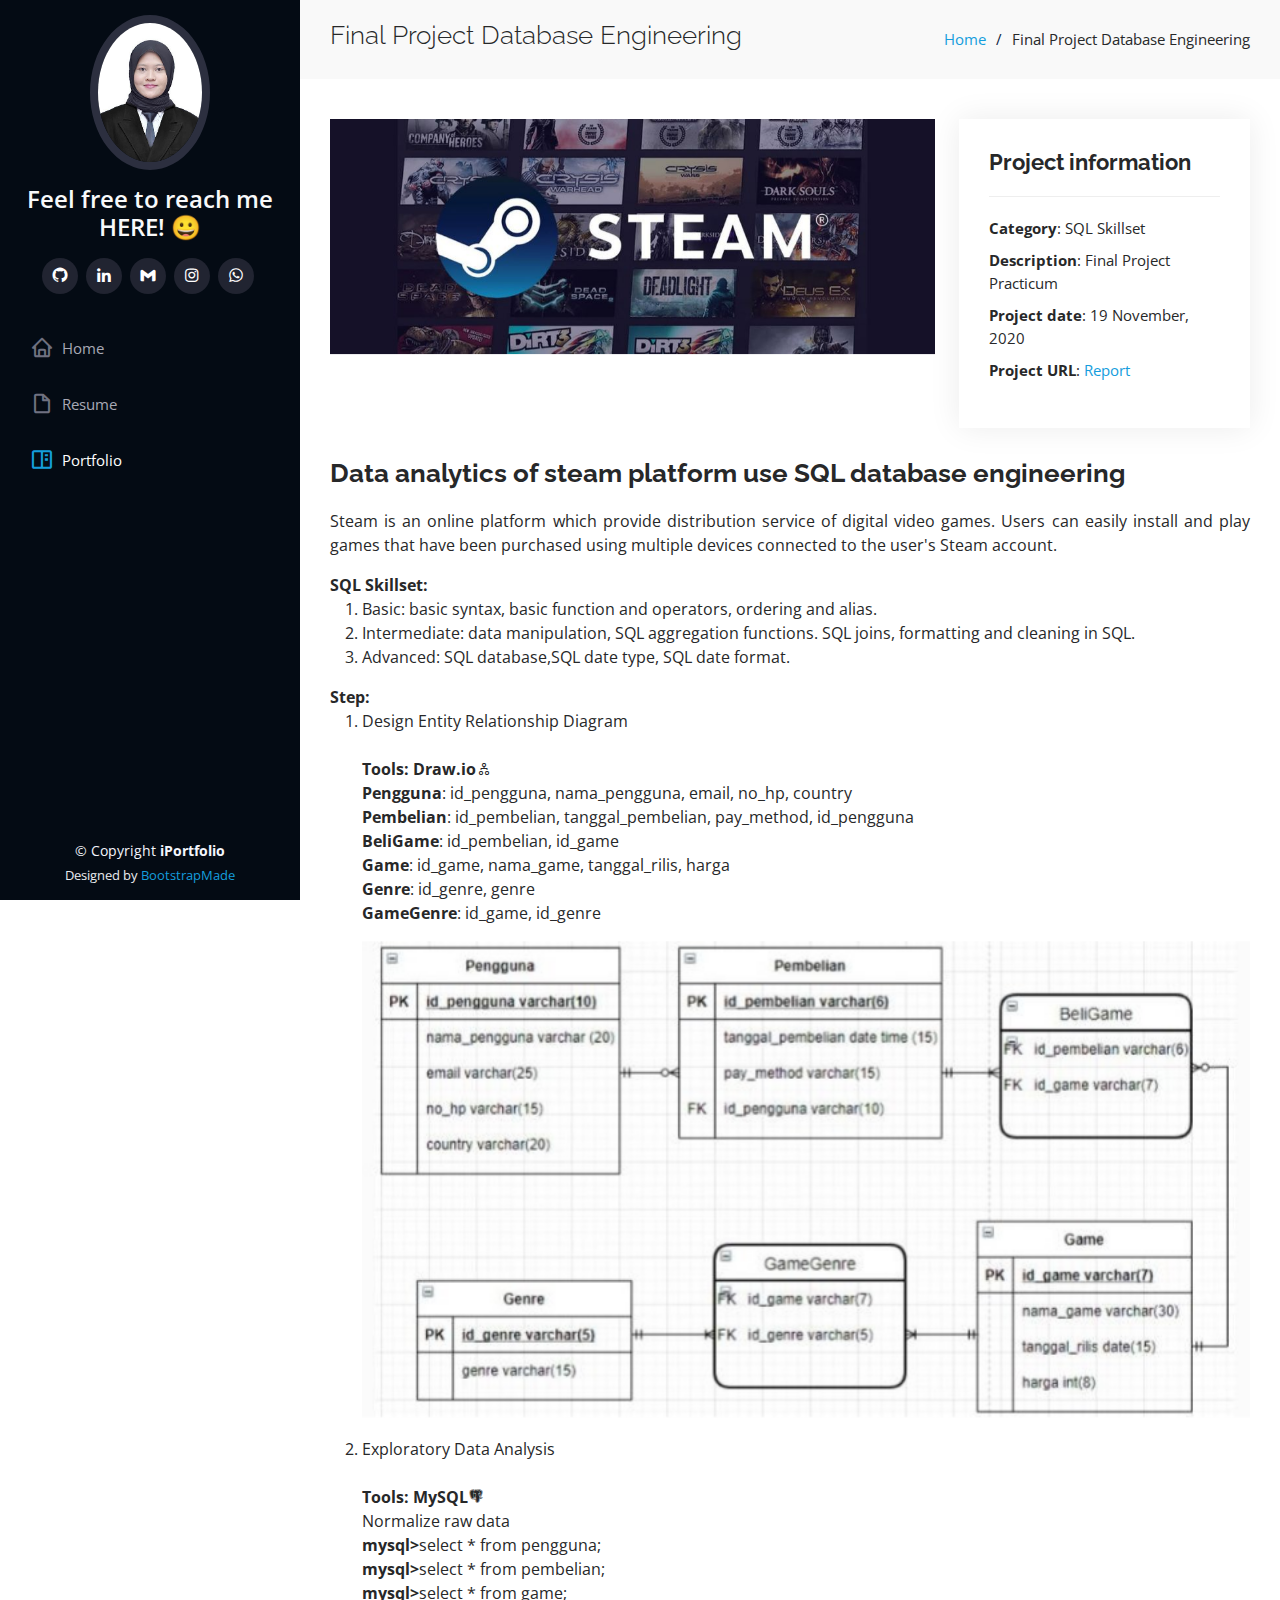
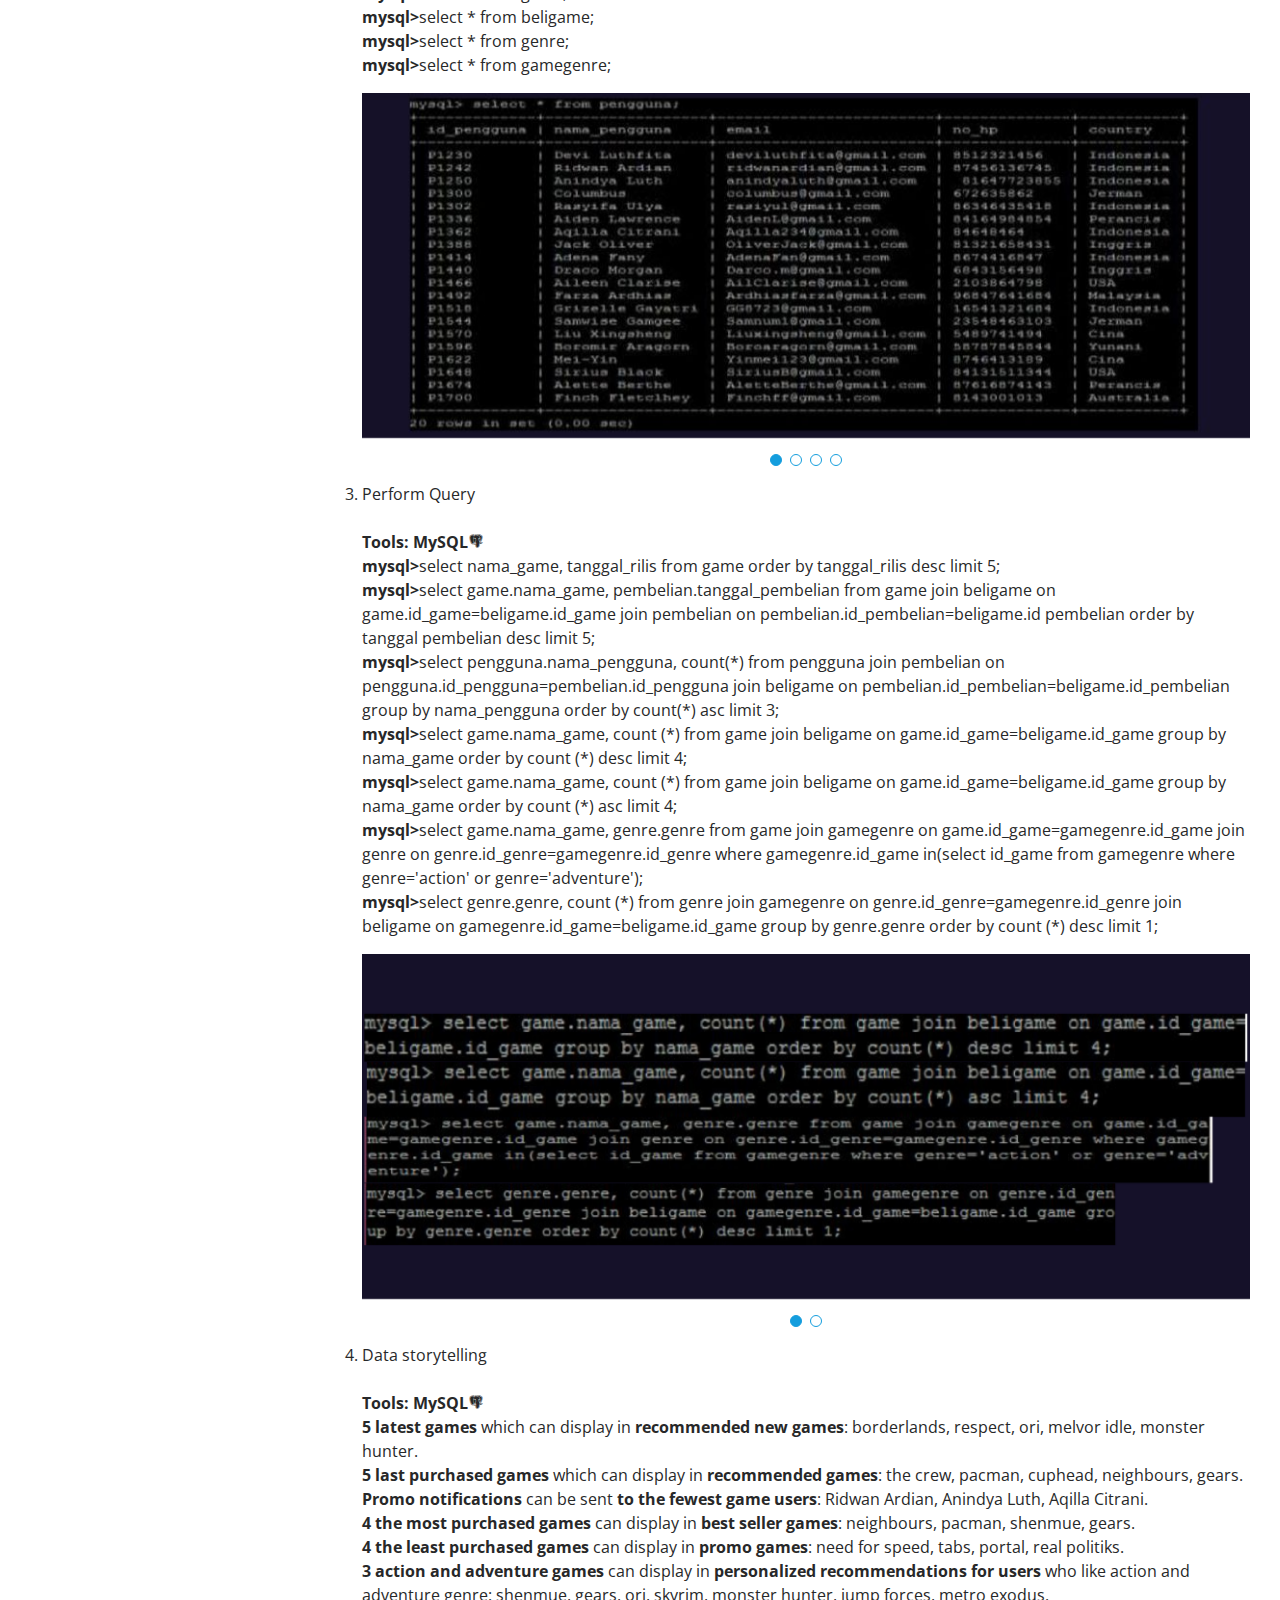
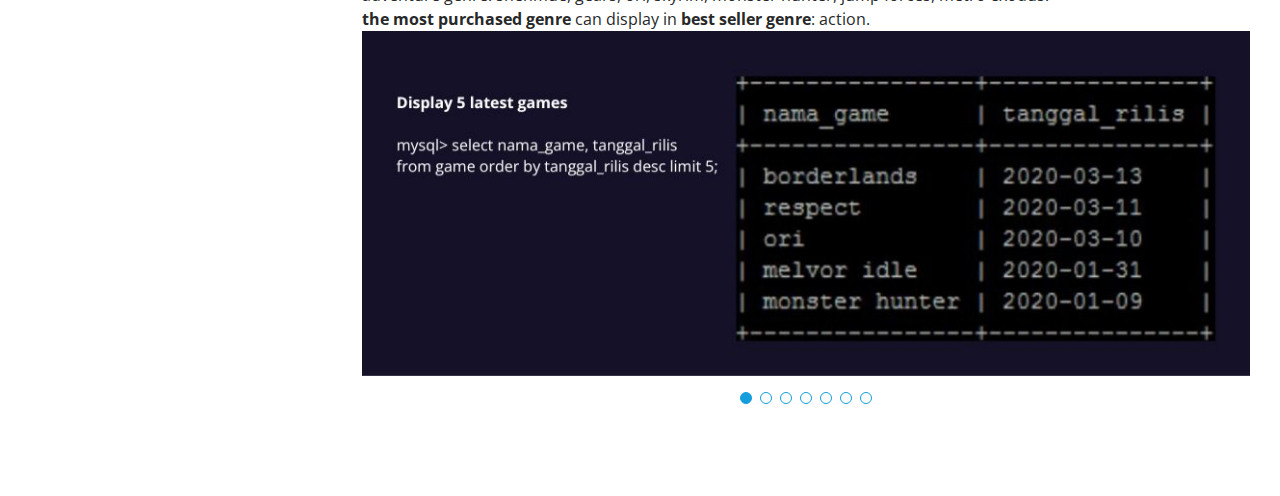
==== portfolio-details-1.html @ 78567ff4 "Update portfolio-details-1.html" ====
<!DOCTYPE html>
<html lang="en">

<head>
  <meta charset="utf-8">
  <meta content="width=device-width, initial-scale=1.0" name="viewport">

  <title>Portfolio Details - iPortfolio Bootstrap Template</title>
  <meta content="" name="description">
  <meta content="" name="keywords">

  <!-- Favicons -->
  <link href="assets/img/favicon.png" rel="icon">
  <link href="assets/img/apple-touch-icon.png" rel="apple-touch-icon">

  <!-- Google Fonts -->
  <link href="https://fonts.googleapis.com/css?family=Open+Sans:300,300i,400,400i,600,600i,700,700i|Raleway:300,300i,400,400i,500,500i,600,600i,700,700i|Poppins:300,300i,400,400i,500,500i,600,600i,700,700i" rel="stylesheet">

  <!-- Vendor CSS Files -->
  <link href="assets/vendor/aos/aos.css" rel="stylesheet">
  <link href="assets/vendor/bootstrap/css/bootstrap.min.css" rel="stylesheet">
  <link href="assets/vendor/bootstrap-icons/bootstrap-icons.css" rel="stylesheet">
  <link href="assets/vendor/boxicons/css/boxicons.min.css" rel="stylesheet">
  <link href="assets/vendor/glightbox/css/glightbox.min.css" rel="stylesheet">
  <link href="assets/vendor/swiper/swiper-bundle.min.css" rel="stylesheet">

  <!-- Template Main CSS File -->
  <link href="assets/css/style.css" rel="stylesheet">

  <!-- =======================================================
  * Template Name: iPortfolio
  * Updated: Jul 27 2023 with Bootstrap v5.3.1
  * Template URL: https://bootstrapmade.com/iportfolio-bootstrap-portfolio-websites-template/
  * Author: BootstrapMade.com
  * License: https://bootstrapmade.com/license/
  ======================================================== -->
</head>

<body>

  <!-- ======= Mobile nav toggle button ======= -->
  <i class="bi bi-list mobile-nav-toggle d-xl-none"></i>

  <!-- ======= Header ======= -->
  <header id="header">
    <div class="d-flex flex-column">

      <div class="profile">
        <img src="assets/img/foto.jpg" alt="" class="img-fluid rounded-circle">
        <h1 class="text-light text-center" style="color: #fff"><a></a>Feel free to reach me HERE! &#128512</h1>
        <div class="social-links mt-3 text-center">
          <a href="https://github.com/deviluthfitaningrum1" class="github"><i class="bx bxl-github"></i></a>
          <a href="https://www.linkedin.com/in/devi-luthfitaningrum-555338195" class="linkedin"><i class="bx bxl-linkedin"></i></a>
          <a href="mailto:luthfitaningrum@gmail.com" class="email"><i class="bx bxl-gmail"></i></a>
          <a href="https://instagram.com/devi_luthf24" class="instagram"><i class="bx bxl-instagram"></i></a>
          <a href="https://wa.me/6285602172972" class="whatsapp"><i class="bx bxl-whatsapp"></i></a>
        </div>
      </div>

      <nav id="navbar" class="nav-menu navbar">
        <ul>
          <li><a href="https://deviluthfitaningrum1.github.io" class="nav-link scrollto"><i class="bx bx-home"></i> <span>Home</span></a></li>
          <!--li><a href="#about" class="nav-link scrollto"><i class="bx bx-user"></i> <span>About</span></a></li-->
          <li><a href="https://deviluthfitaningrum1.github.io/#resume" class="nav-link scrollto"><i class="bx bx-file-blank"></i> <span>Resume</span></a></li>
          <li><a href="https://deviluthfitaningrum1.github.io/#portfolio" class="nav-link scrollto active"><i class="bx bx-book-content"></i> <span>Portfolio</span></a></li>
          <!--li><a href="https://deviluthfitaningrum1.github.io/#services" class="nav-link scrollto"><i class="bx bx-server"></i> <span>Services</span></a></li>
          <li><a href="https://deviluthfitaningrum1.github.io/#contact" class="nav-link scrollto"><i class="bx bx-envelope"></i> <span>Contact</span></a></li-->
        </ul>
      </nav><!-- .nav-menu -->
    </div>
  </header><!-- End Header -->

  <main id="main">

    <!-- ======= Breadcrumbs ======= -->
    <section id="breadcrumbs" class="breadcrumbs">
      <div class="container">

        <div class="d-flex justify-content-between align-items-center">
          <h2>Final Project Database Engineering</h2>
          <ol>
            <li><a href="https://deviluthfitaningrum1.github.io">Home</a></li>
            <li>Final Project Database Engineering</li>
          </ol>
        </div>

      </div>
    </section><!-- End Breadcrumbs -->

    <!-- ======= Portfolio Details Section ======= -->
    <section id="portfolio-details" class="portfolio-details">
      <div class="container">

        <div class="row gy-4">

          <div class="col-lg-8">
            <div class="portfolio-details-slider swiper">
              <div class="swiper-wrapper align-items-center">

                <div class="swiper-slide">
                  <img src="assets/img/portfolio/portfolio-details-1.jpg" alt="">
                </div>

              </div>
              <div class="swiper-pagination"></div>
            </div>
          </div>

          <div class="col-lg-4">
            <div class="portfolio-info">
              <h3>Project information</h3>
              <ul>
                <li><strong>Category</strong>: SQL Skillset</li>
                <li><strong>Description</strong>: Final Project Practicum</li>
                <li><strong>Project date</strong>: 19 November, 2020</li>
                <li><strong>Project URL</strong>: <a href="https://github.com/deviluthfitaningrum1/deviluthfitaningrum1/blob/f42498314c3e639d79b26f22551761f457c96453/Devi%20Luthfitaningrum_48632_Laprak%20Unit%20ke-7%20Tugas%20Akhir.pdf">Report</a></li>
              </ul>
            </div>
          </div>

        </div>
        <div class="row gy-4">
          <div class="portfolio-description">
            <h2>Data analytics of steam platform use SQL database engineering</h2>
            <p align="justify">
            Steam is an online platform which provide distribution service of digital video games. Users can easily install and play games that have been purchased using multiple devices connected to the user's Steam account.
            </p>
            <strong>SQL Skillset:</strong>
            <ol>
              <li>Basic: basic syntax, basic function and operators, ordering and alias.</li>
              <li>Intermediate: data manipulation, SQL aggregation functions. SQL joins, formatting and cleaning in SQL.</li>
              <li>Advanced: SQL database,SQL date type, SQL date format.</li>
            </ol>
            <strong>Step:</strong>
            <ol>
              <li>Design Entity Relationship Diagram</li>
              
                <br/>
                <div class="col-lg-12">
                  <p><b>Tools: Draw.io<i class="bi-diagram-2"></i></b>
                  <br/><b>Pengguna</b>: id_pengguna, nama_pengguna, email, no_hp, country
                  <br/><b>Pembelian</b>: id_pembelian, tanggal_pembelian, pay_method, id_pengguna
                  <br/><b>BeliGame</b>: id_pembelian, id_game
                  <br/><b>Game</b>: id_game, nama_game, tanggal_rilis, harga
                  <br/><b>Genre</b>: id_genre, genre
                  <br/><b>GameGenre</b>: id_game, id_genre</p>
                </div>
                <div class="col-lg-12">
                  <div class="portfolio-details-slider swiper">
                    <div class="swiper-wrapper align-items-center">
      
                      <div class="swiper-slide">
                        <img src="assets/img/portfolio/portfolio-details-2.jpg" alt="">
                      </div>
      
                    </div>
                    <div class="swiper-pagination"></div>
                  </div>
                </div>
                

              <li>Exploratory Data Analysis</li>
              <br/>
                <div class="col-lg-12">
                  <p><b>Tools: MySQL<i class="bx bxl-postgresql"></i></b>
                  <br/>Normalize raw data
                  <br/><b>mysql></b>select * from pengguna;
                  <br/><b>mysql></b>select * from pembelian;
                  <br/><b>mysql></b>select * from game;
                  <br/><b>mysql></b>select * from beligame;
                  <br/><b>mysql></b>select * from genre;
                  <br/><b>mysql></b>select * from gamegenre;
                  </p>
                </div>
                <div class="col-lg-12">
                  <div class="portfolio-details-slider swiper">
                    <div class="swiper-wrapper align-items-center">
      
                      <div class="swiper-slide">
                        <img src="assets/img/portfolio/portfolio-details-3.jpg" alt="">
                      </div>
                      <div class="swiper-slide">
                        <img src="assets/img/portfolio/portfolio-details-4.jpg" alt="">
                      </div>
                      <div class="swiper-slide">
                        <img src="assets/img/portfolio/portfolio-details-5.jpg" alt="">
                      </div>
                      <div class="swiper-slide">
                        <img src="assets/img/portfolio/portfolio-details-6.jpg" alt="">
                      </div>
      
                    </div>
                    <div class="swiper-pagination"></div>
                  </div>
                </div>
              <li>Perform Query</li>
              <br/>
                <div class="col-lg-12">
                  <p><b>Tools: MySQL<i class="bx bxl-postgresql"></i></b>
                  <br/><b>mysql></b>select nama_game, tanggal_rilis from game order by tanggal_rilis desc limit 5;
                  <br/><b>mysql></b>select game.nama_game, pembelian.tanggal_pembelian from game join beligame on game.id_game=beligame.id_game join pembelian on pembelian.id_pembelian=beligame.id pembelian order by tanggal pembelian desc limit 5;
                  <br/><b>mysql></b>select pengguna.nama_pengguna, count(*) from pengguna join pembelian on pengguna.id_pengguna=pembelian.id_pengguna join beligame on pembelian.id_pembelian=beligame.id_pembelian group by nama_pengguna order by count(*) asc limit 3;
                  <br/><b>mysql></b>select game.nama_game, count (*) from game join beligame on game.id_game=beligame.id_game group by nama_game order by count (*) desc limit 4;
                  <br/><b>mysql></b>select game.nama_game, count (*) from game join beligame on game.id_game=beligame.id_game group by nama_game order by count (*) asc limit 4;
                  <br/><b>mysql></b>select game.nama_game, genre.genre from game join gamegenre on game.id_game=gamegenre.id_game join genre on genre.id_genre=gamegenre.id_genre where gamegenre.id_game in(select id_game from gamegenre where genre='action' or genre='adventure');
                  <br/><b>mysql></b>select genre.genre, count (*) from genre join gamegenre on genre.id_genre=gamegenre.id_genre join beligame on gamegenre.id_game=beligame.id_game group by genre.genre order by count (*) desc limit 1;
                  </p>
                </div>
                <div class="col-lg-12">
                  <div class="portfolio-details-slider swiper">
                    <div class="swiper-wrapper align-items-center">
      
                      <div class="swiper-slide">
                        <img src="assets/img/portfolio/portfolio-details-7.jpg" alt="">
                      </div>
                      <div class="swiper-slide">
                        <img src="assets/img/portfolio/portfolio-details-8.jpg" alt="">
                      </div>
      
                    </div>
                    <div class="swiper-pagination"></div>
                  </div>
                </div>
              <li>Data storytelling</li>
              <br/>
                <div class="col-lg-12">
                  <b>Tools: MySQL<i class="bx bxl-postgresql"></i></b>
                  <br/><b>5 latest games</b> which can display in <b>recommended new games</b>: borderlands, respect, ori, melvor idle, monster hunter.
                  <br/><b>5 last purchased games</b> which can display in <b>recommended games</b>: the crew, pacman, cuphead, neighbours, gears.
                  <br/><b>Promo notifications</b> can be sent <b>to the fewest game users</b>: Ridwan Ardian, Anindya Luth, Aqilla Citrani.
                  <br/><b>4 the most purchased games</b> can display in <b>best seller games</b>: neighbours, pacman, shenmue, gears.
                  <br/><b>4 the least purchased games</b> can display in <b>promo games</b>: need for speed, tabs, portal, real politiks.
                  <br/><b>3 action and adventure games</b> can display in <b>personalized recommendations for users</b> who like action and adventure genre: shenmue, gears, ori, skyrim, monster hunter, jump forces, metro exodus.
                  <br/><b>the most purchased genre</b> can display in <b>best seller genre</b>: action.
                </div>
                <div class="col-lg-12">
                  <div class="portfolio-details-slider swiper">
                    <div class="swiper-wrapper align-items-center">
        
                      <div class="swiper-slide">
                        <img src="assets/img/portfolio/portfolio-details-9.jpg" alt="">
                      </div>
                      <div class="swiper-slide">
                        <img src="assets/img/portfolio/portfolio-details-10.jpg" alt="">
                      </div>
                      <div class="swiper-slide">
                        <img src="assets/img/portfolio/portfolio-details-11.jpg" alt="">
                      </div>
                      <div class="swiper-slide">
                        <img src="assets/img/portfolio/portfolio-details-12.jpg" alt="">
                      </div>
                      <div class="swiper-slide">
                       <img src="assets/img/portfolio/portfolio-details-13.jpg" alt="">
                      </div>
                      <div class="swiper-slide">
                        <img src="assets/img/portfolio/portfolio-details-14.jpg" alt="">
                      </div>
                      <div class="swiper-slide">
                        <img src="assets/img/portfolio/portfolio-details-15.jpg" alt="">
                      </div>
                      </div>
                     <div class="swiper-pagination"></div>
                    </div>
                  </div>
                  
                </div>
                
            </ol>
          </div>
        </div>

      </div>
    </section><!-- End Portfolio Details Section -->

  </main><!-- End #main -->

  <!-- ======= Footer ======= -->
  <footer id="footer">
    <div class="container">
      <div class="copyright">
        &copy; Copyright <strong><span>iPortfolio</span></strong>
      </div>
      <div class="credits">
        <!-- All the links in the footer should remain intact. -->
        <!-- You can delete the links only if you purchased the pro version. -->
        <!-- Licensing information: https://bootstrapmade.com/license/ -->
        <!-- Purchase the pro version with working PHP/AJAX contact form: https://bootstrapmade.com/iportfolio-bootstrap-portfolio-websites-template/ -->
        Designed by <a href="https://bootstrapmade.com/">BootstrapMade</a>
      </div>
    </div>
  </footer><!-- End  Footer -->

  <a href="#" class="back-to-top d-flex align-items-center justify-content-center"><i class="bi bi-arrow-up-short"></i></a>

  <!-- Vendor JS Files -->
  <script src="assets/vendor/purecounter/purecounter_vanilla.js"></script>
  <script src="assets/vendor/aos/aos.js"></script>
  <script src="assets/vendor/bootstrap/js/bootstrap.bundle.min.js"></script>
  <script src="assets/vendor/glightbox/js/glightbox.min.js"></script>
  <script src="assets/vendor/isotope-layout/isotope.pkgd.min.js"></script>
  <script src="assets/vendor/swiper/swiper-bundle.min.js"></script>
  <script src="assets/vendor/typed.js/typed.umd.js"></script>
  <script src="assets/vendor/waypoints/noframework.waypoints.js"></script>
  <script src="assets/vendor/php-email-form/validate.js"></script>

  <!-- Template Main JS File -->
  <script src="assets/js/main.js"></script>

</body>

</html>
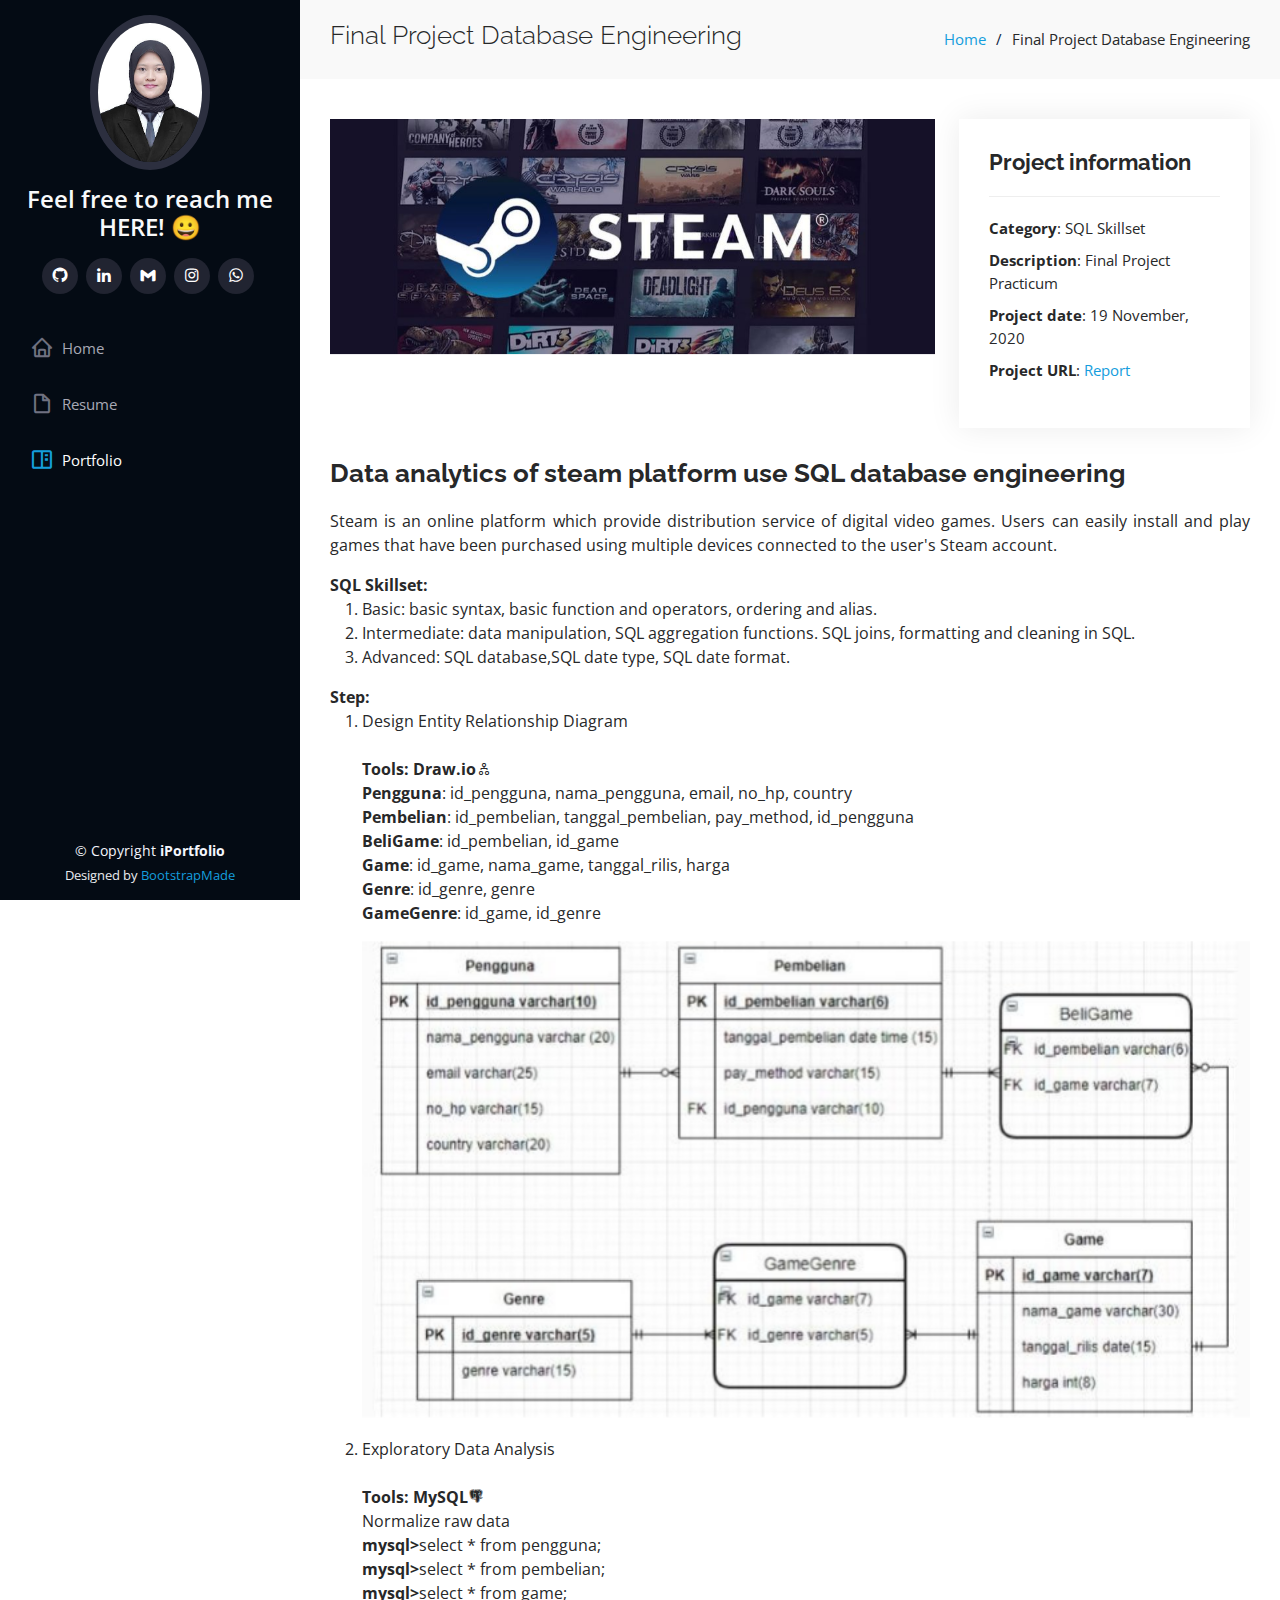
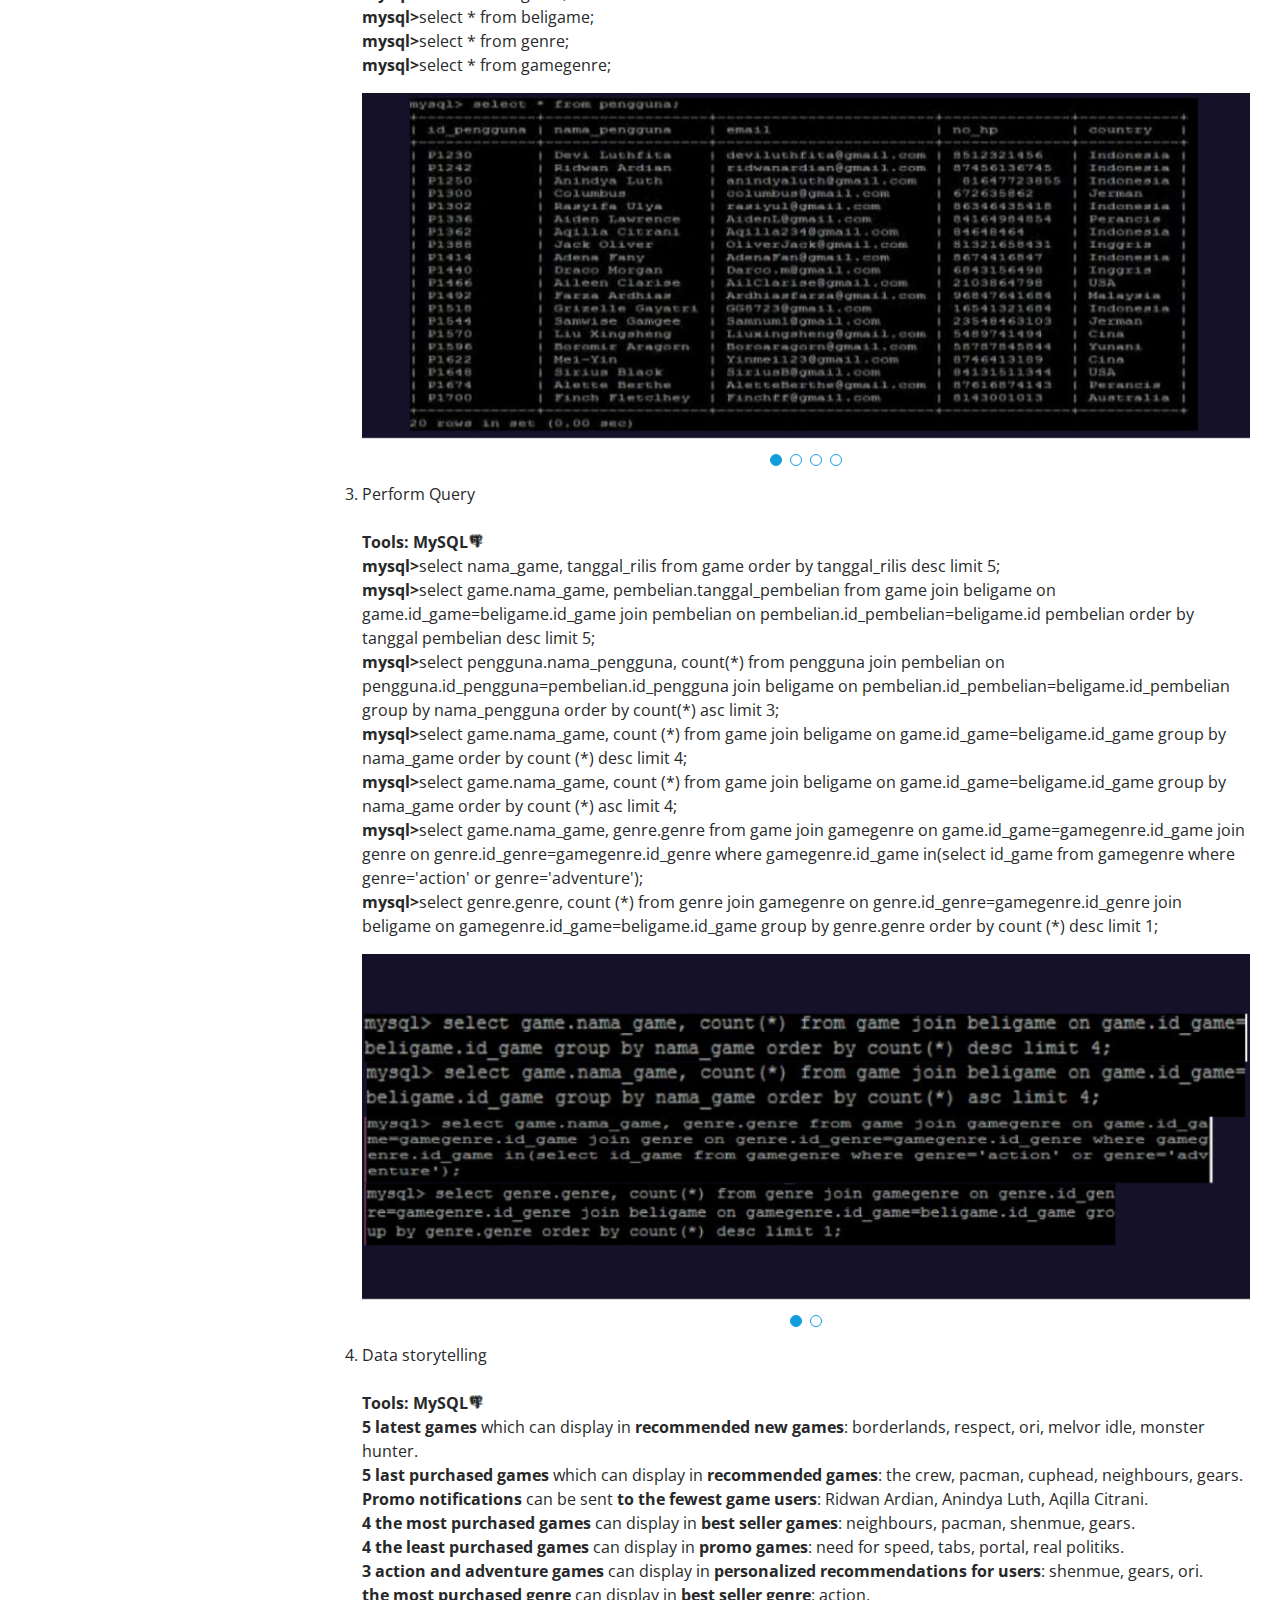
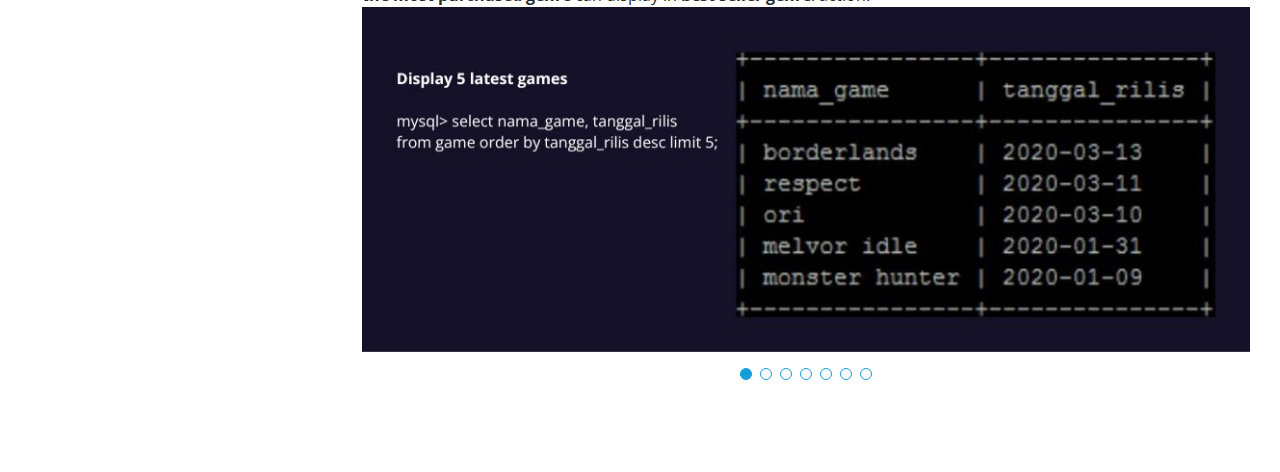
==== commit 44c069eb: "Update portfolio-details-1.html" ====
--- a/portfolio-details-1.html
+++ b/portfolio-details-1.html
@@ -230,7 +230,7 @@
                   <br/><b>Promo notifications</b> can be sent <b>to the fewest game users</b>: Ridwan Ardian, Anindya Luth, Aqilla Citrani.
                   <br/><b>4 the most purchased games</b> can display in <b>best seller games</b>: neighbours, pacman, shenmue, gears.
                   <br/><b>4 the least purchased games</b> can display in <b>promo games</b>: need for speed, tabs, portal, real politiks.
-                  <br/><b>3 action and adventure games</b> can display in <b>personalized recommendations for users</b> who like action and adventure genre: shenmue, gears, ori, skyrim, monster hunter, jump forces, metro exodus.
+                  <br/><b>3 action and adventure games</b> can display in <b>personalized recommendations for users</b>: shenmue, gears, ori.
                   <br/><b>the most purchased genre</b> can display in <b>best seller genre</b>: action.
                 </div>
                 <div class="col-lg-12">
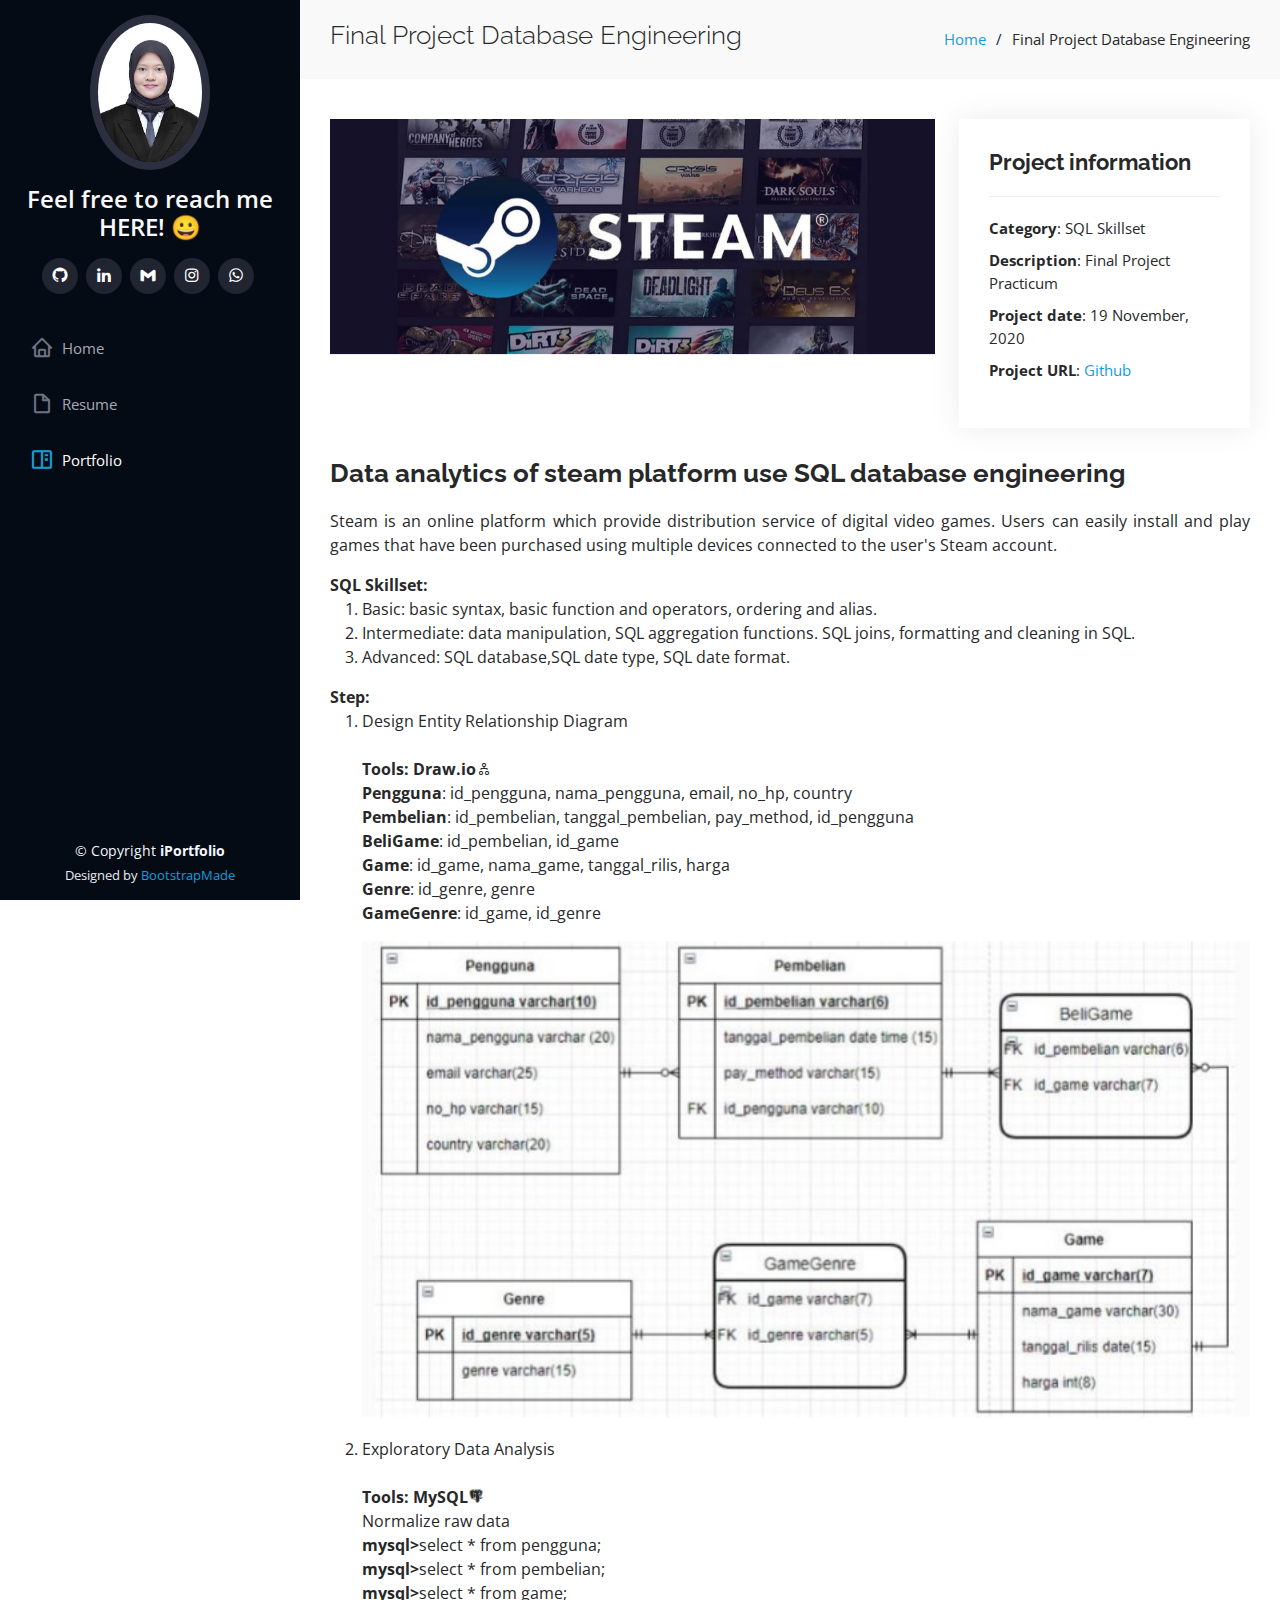
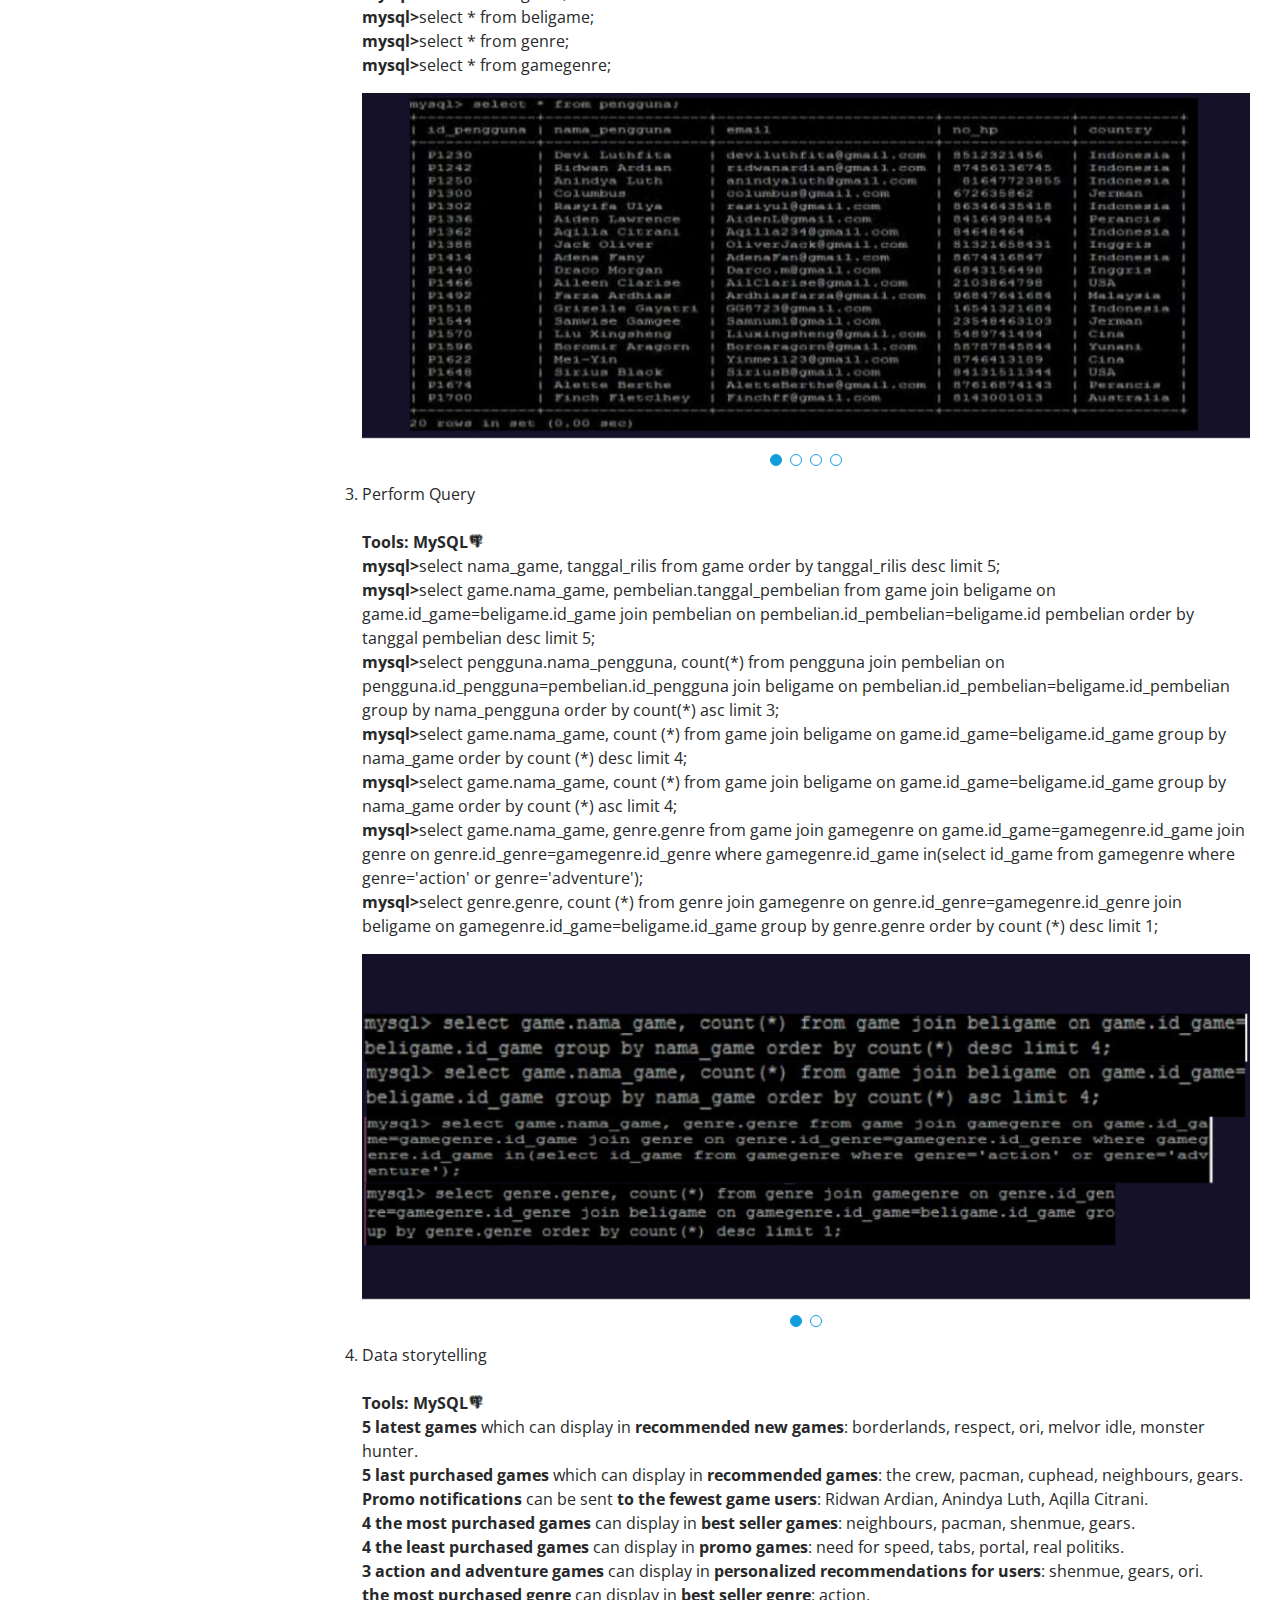
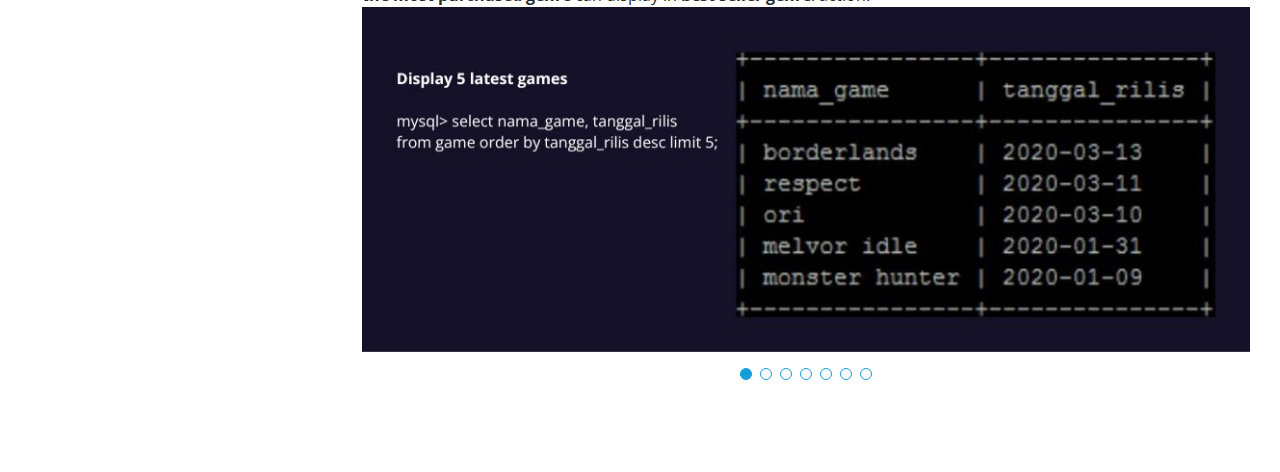
==== commit a4b6c034: "Update portfolio-details-1.html" ====
--- a/portfolio-details-1.html
+++ b/portfolio-details-1.html
@@ -113,7 +113,7 @@
                 <li><strong>Category</strong>: SQL Skillset</li>
                 <li><strong>Description</strong>: Final Project Practicum</li>
                 <li><strong>Project date</strong>: 19 November, 2020</li>
-                <li><strong>Project URL</strong>: <a href="https://github.com/deviluthfitaningrum1/deviluthfitaningrum1/blob/f42498314c3e639d79b26f22551761f457c96453/Devi%20Luthfitaningrum_48632_Laprak%20Unit%20ke-7%20Tugas%20Akhir.pdf">Report</a></li>
+                <li><strong>Project URL</strong>: <a href="https://github.com/deviluthfitaningrum1/steam-sql-tbd">Github</a></li>
               </ul>
             </div>
           </div>
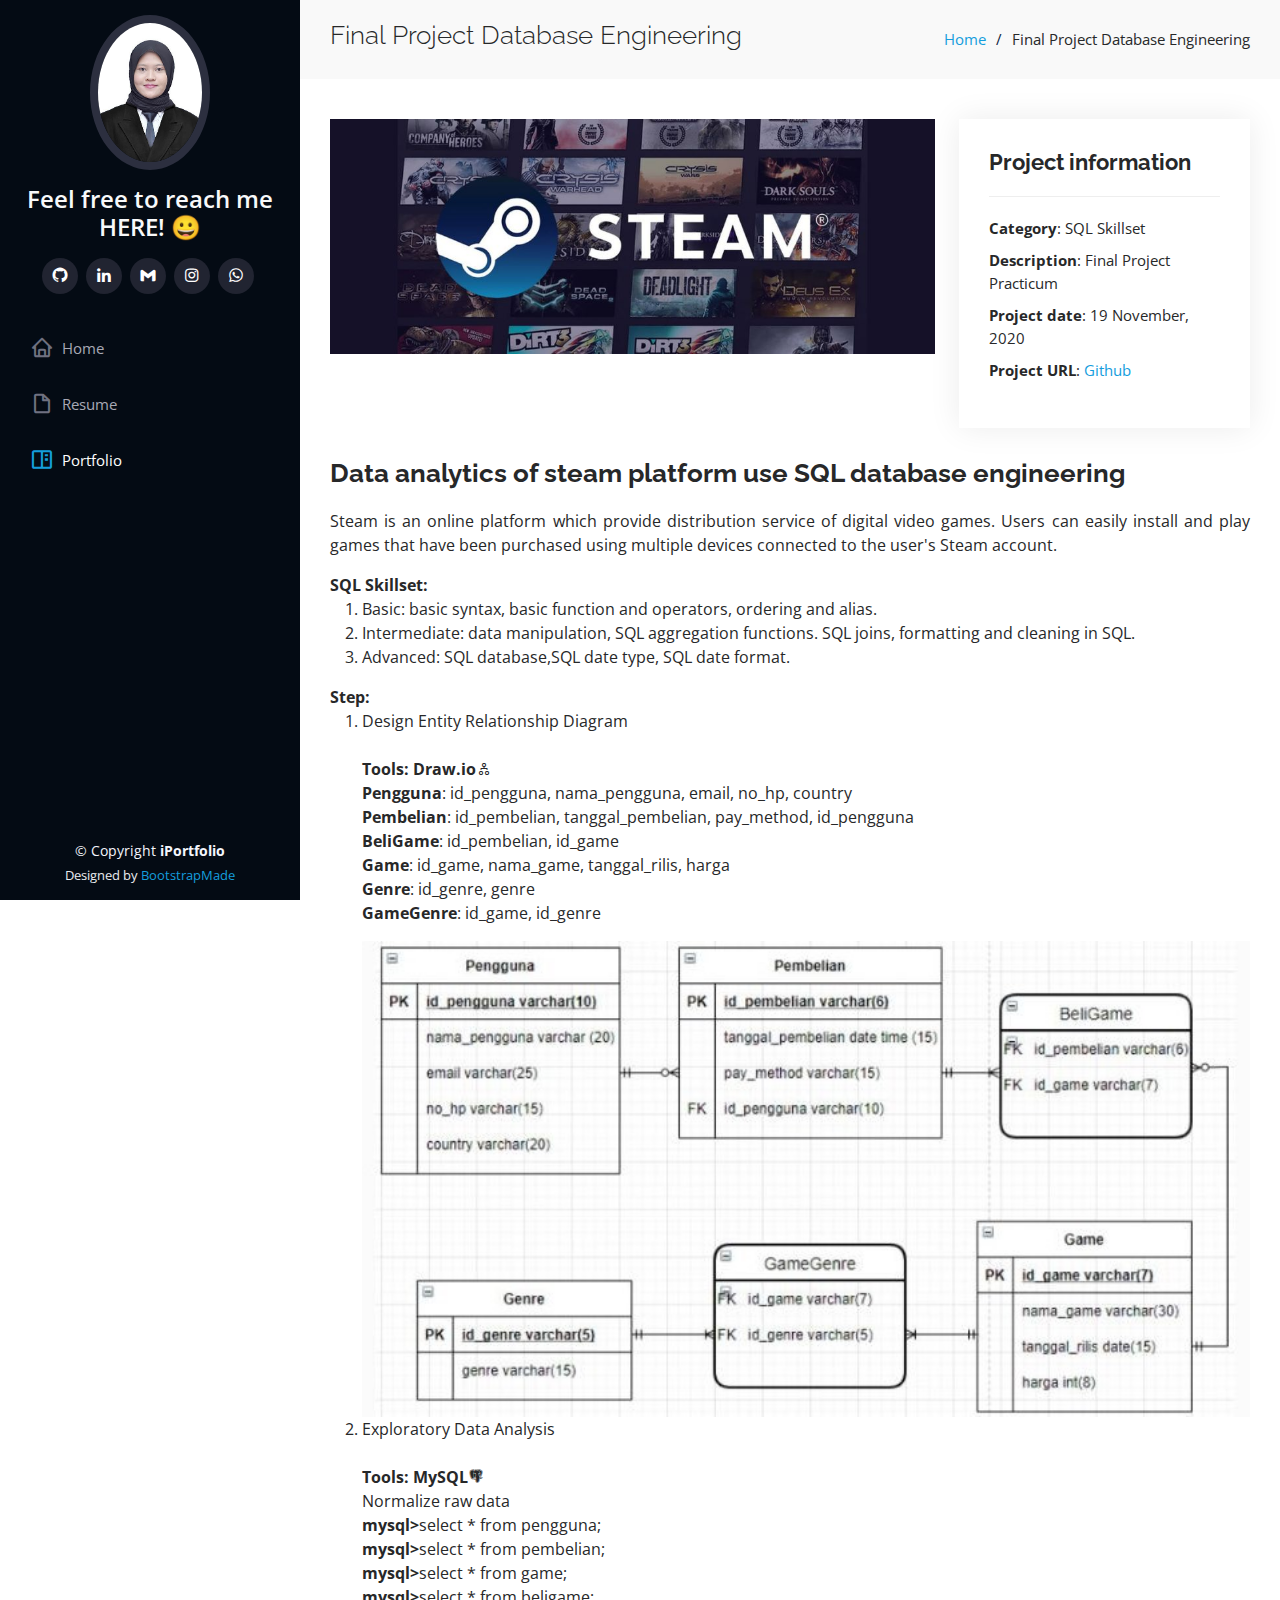
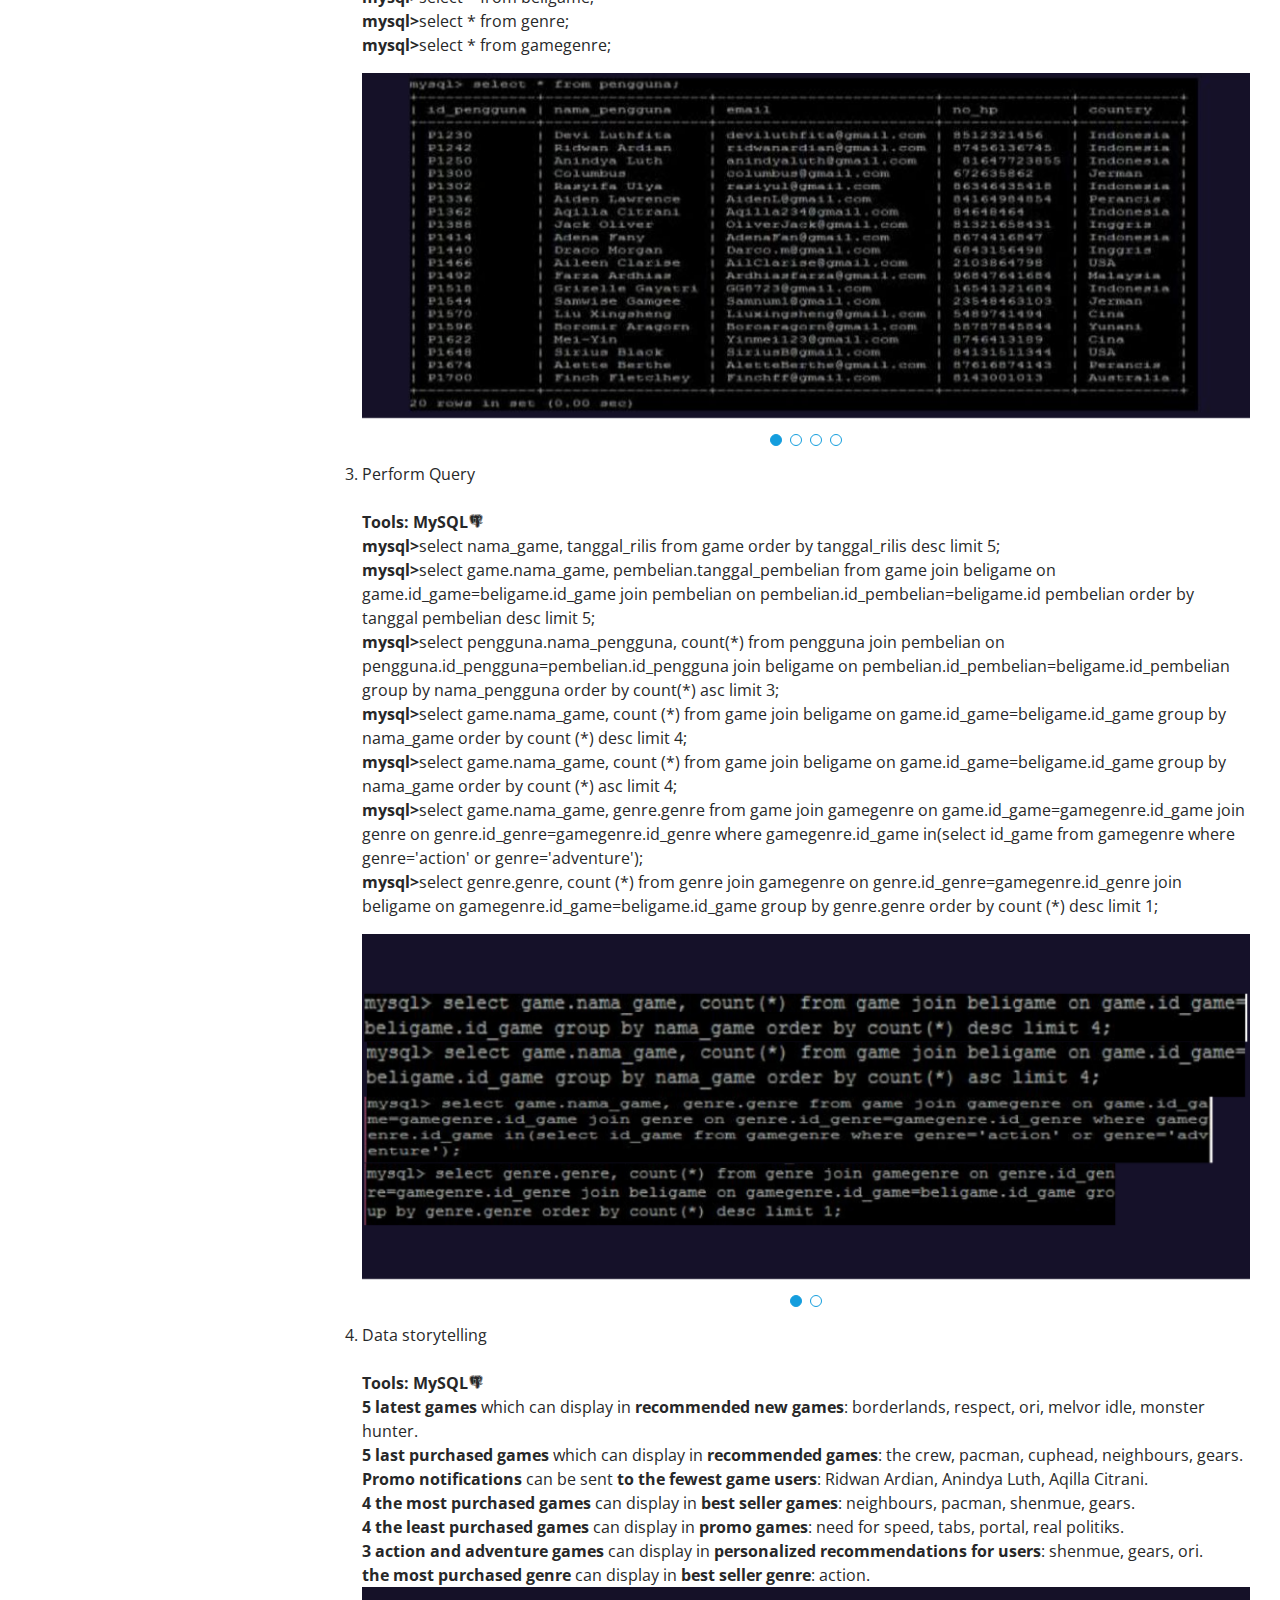
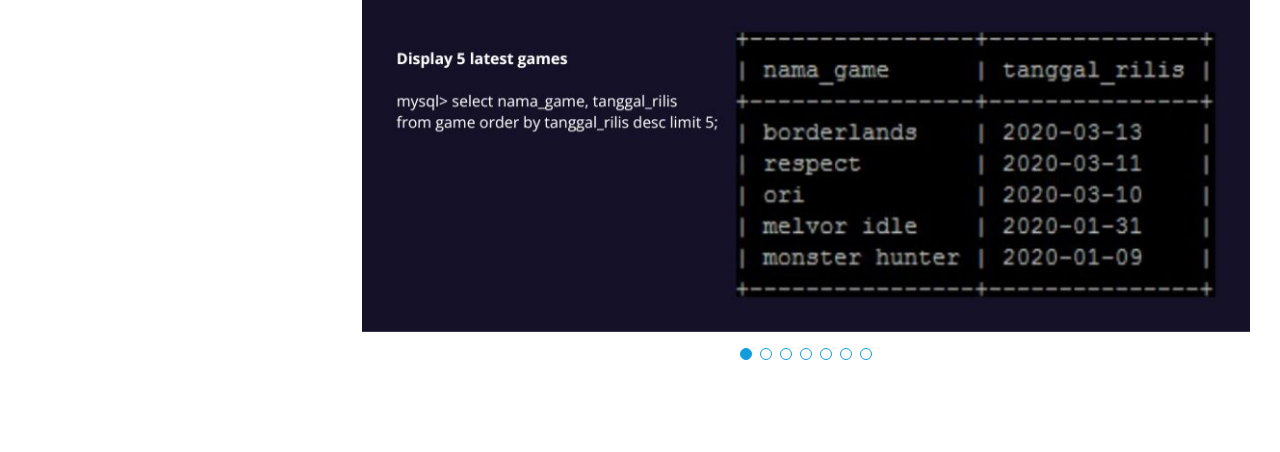
==== commit f06a7a3e: "Update portfolio-details-1.html" ====
--- a/portfolio-details-1.html
+++ b/portfolio-details-1.html
@@ -95,15 +95,13 @@
 
           <div class="col-lg-8">
             <div class="portfolio-details-slider swiper">
-              <div class="swiper-wrapper align-items-center">
-
-                <div class="swiper-slide">
+              <div>
                   <img src="assets/img/portfolio/portfolio-details-1.jpg" alt="">
-                </div>
-
               </div>
+              
               <div class="swiper-pagination"></div>
             </div>
+            
           </div>
 
           <div class="col-lg-4">
@@ -147,13 +145,10 @@
                 </div>
                 <div class="col-lg-12">
                   <div class="portfolio-details-slider swiper">
-                    <div class="swiper-wrapper align-items-center">
-      
-                      <div class="swiper-slide">
+                    <div>
                         <img src="assets/img/portfolio/portfolio-details-2.jpg" alt="">
-                      </div>
-      
                     </div>
+                    
                     <div class="swiper-pagination"></div>
                   </div>
                 </div>
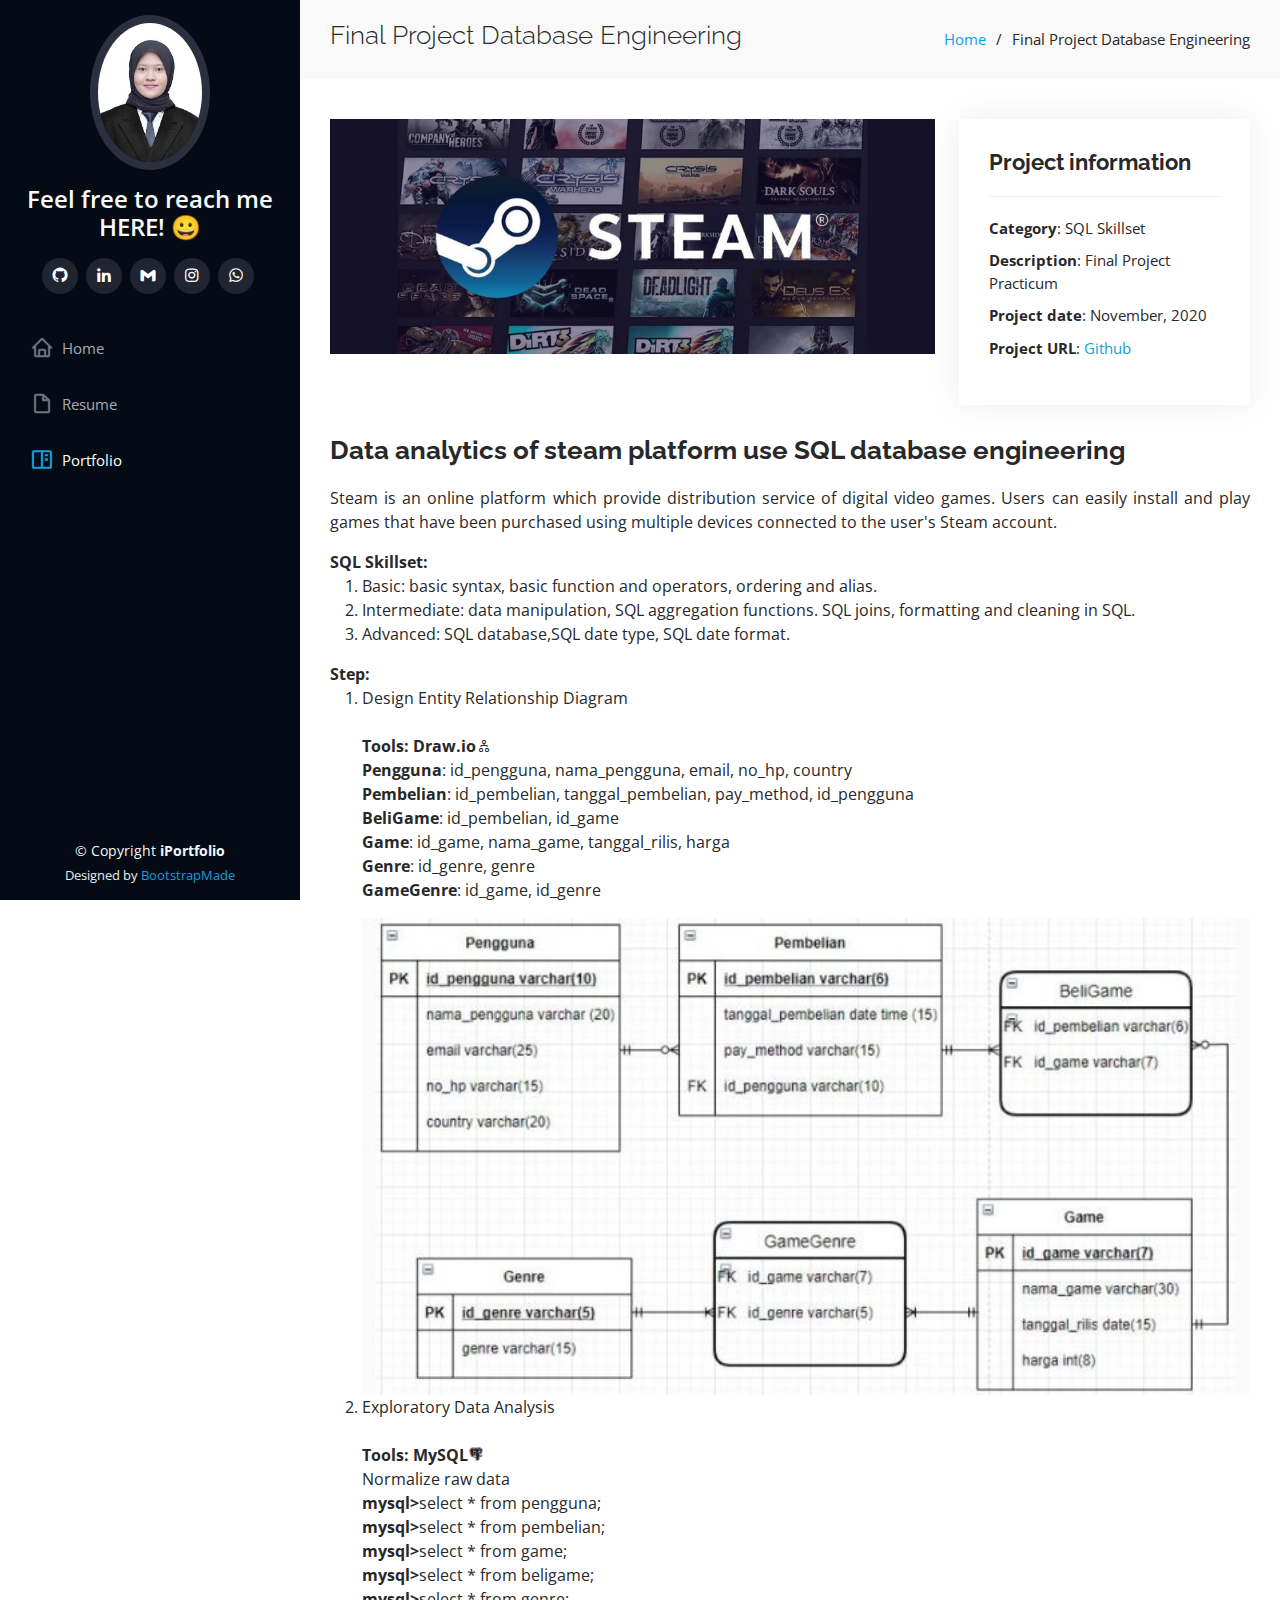
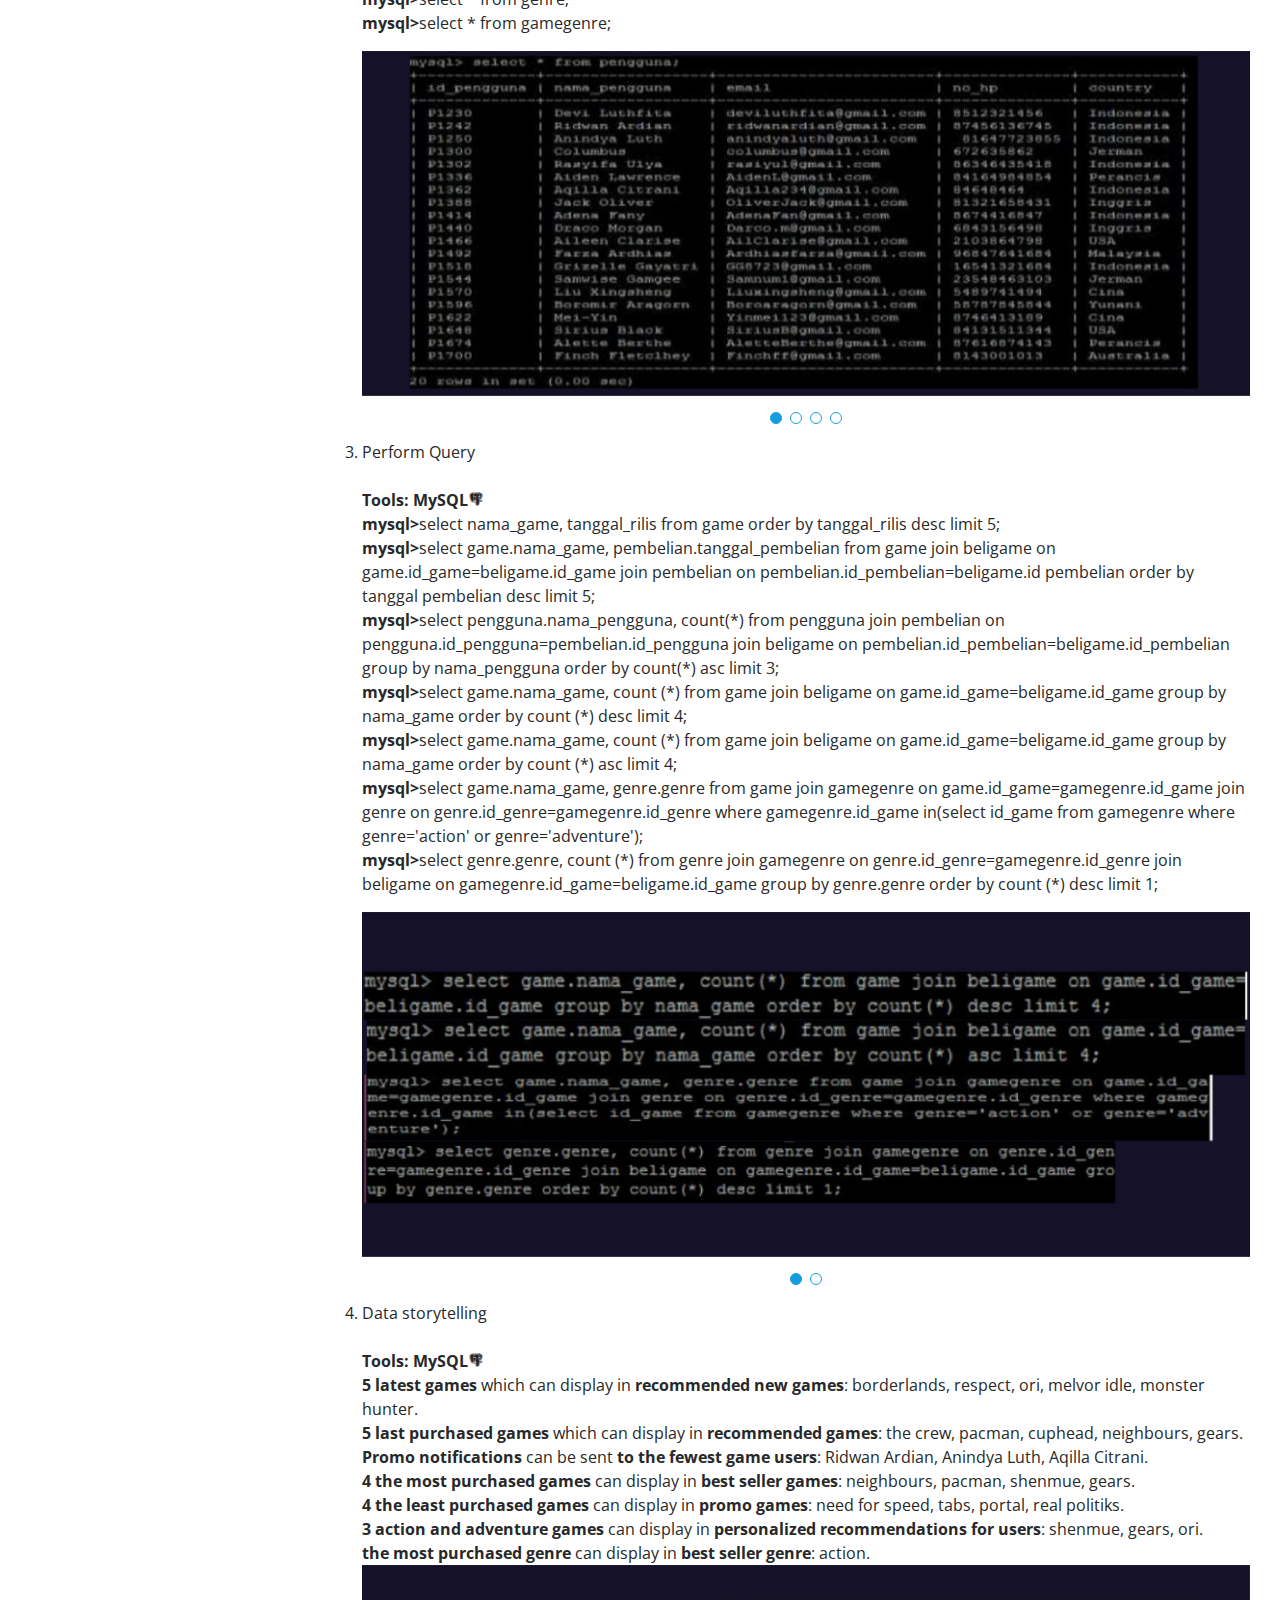
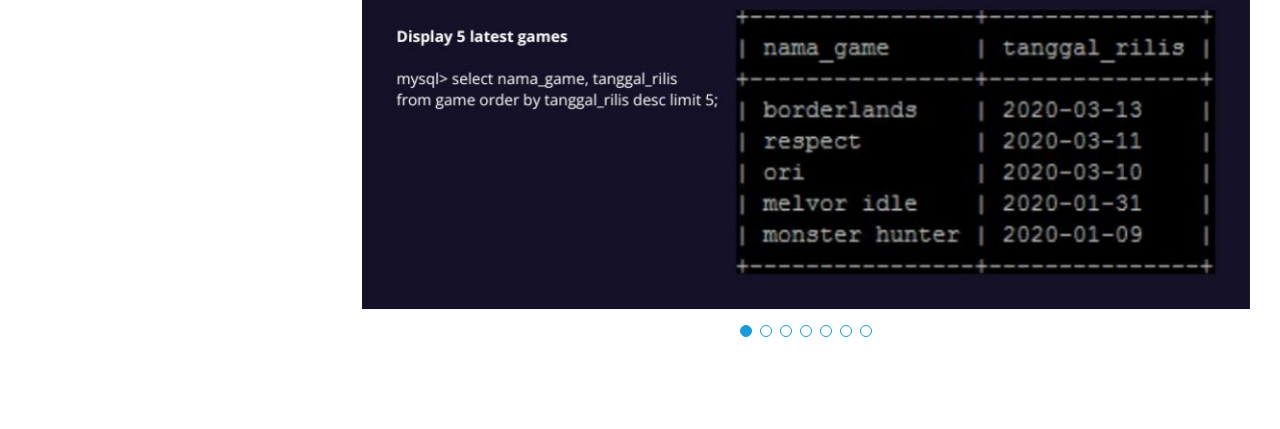
==== commit 1247965f: "month" ====
--- a/portfolio-details-1.html
+++ b/portfolio-details-1.html
@@ -110,7 +110,7 @@
               <ul>
                 <li><strong>Category</strong>: SQL Skillset</li>
                 <li><strong>Description</strong>: Final Project Practicum</li>
-                <li><strong>Project date</strong>: 19 November, 2020</li>
+                <li><strong>Project date</strong>: November, 2020</li>
                 <li><strong>Project URL</strong>: <a href="https://github.com/deviluthfitaningrum1/steam-sql-tbd">Github</a></li>
               </ul>
             </div>
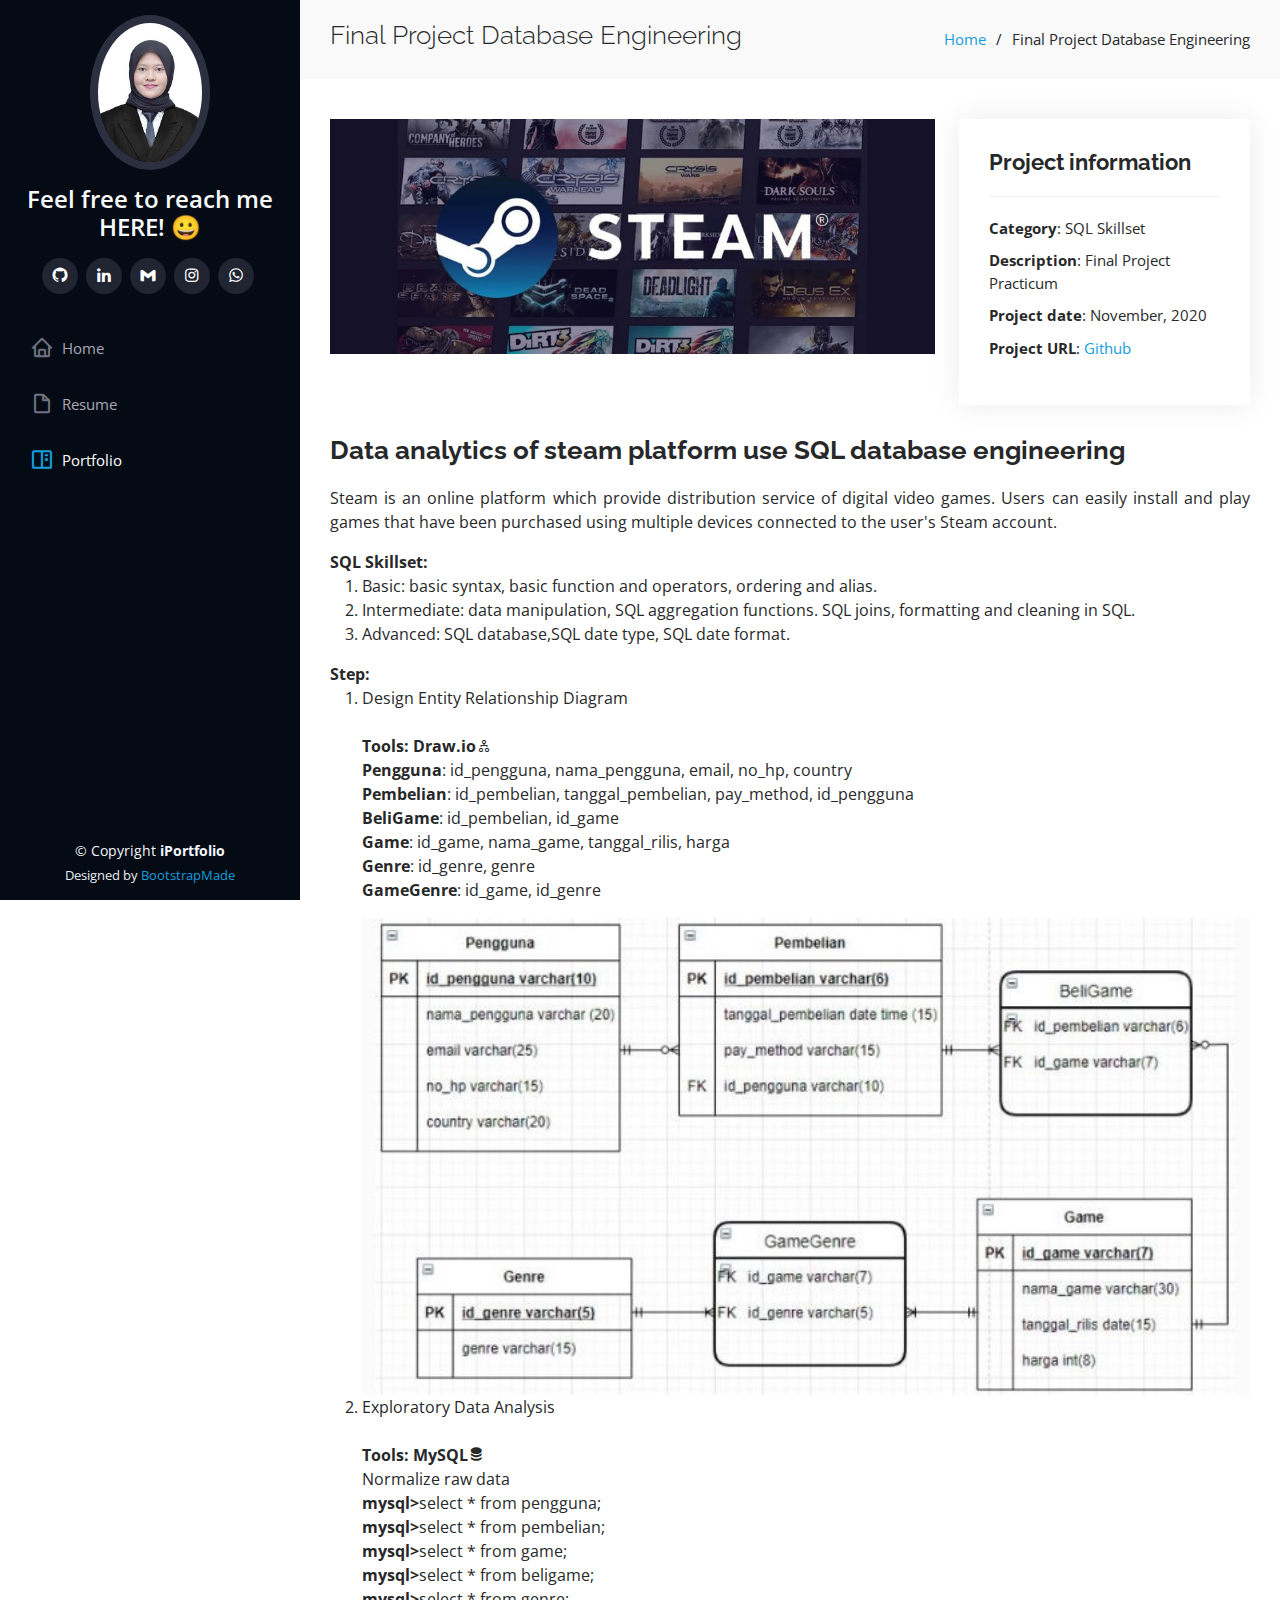
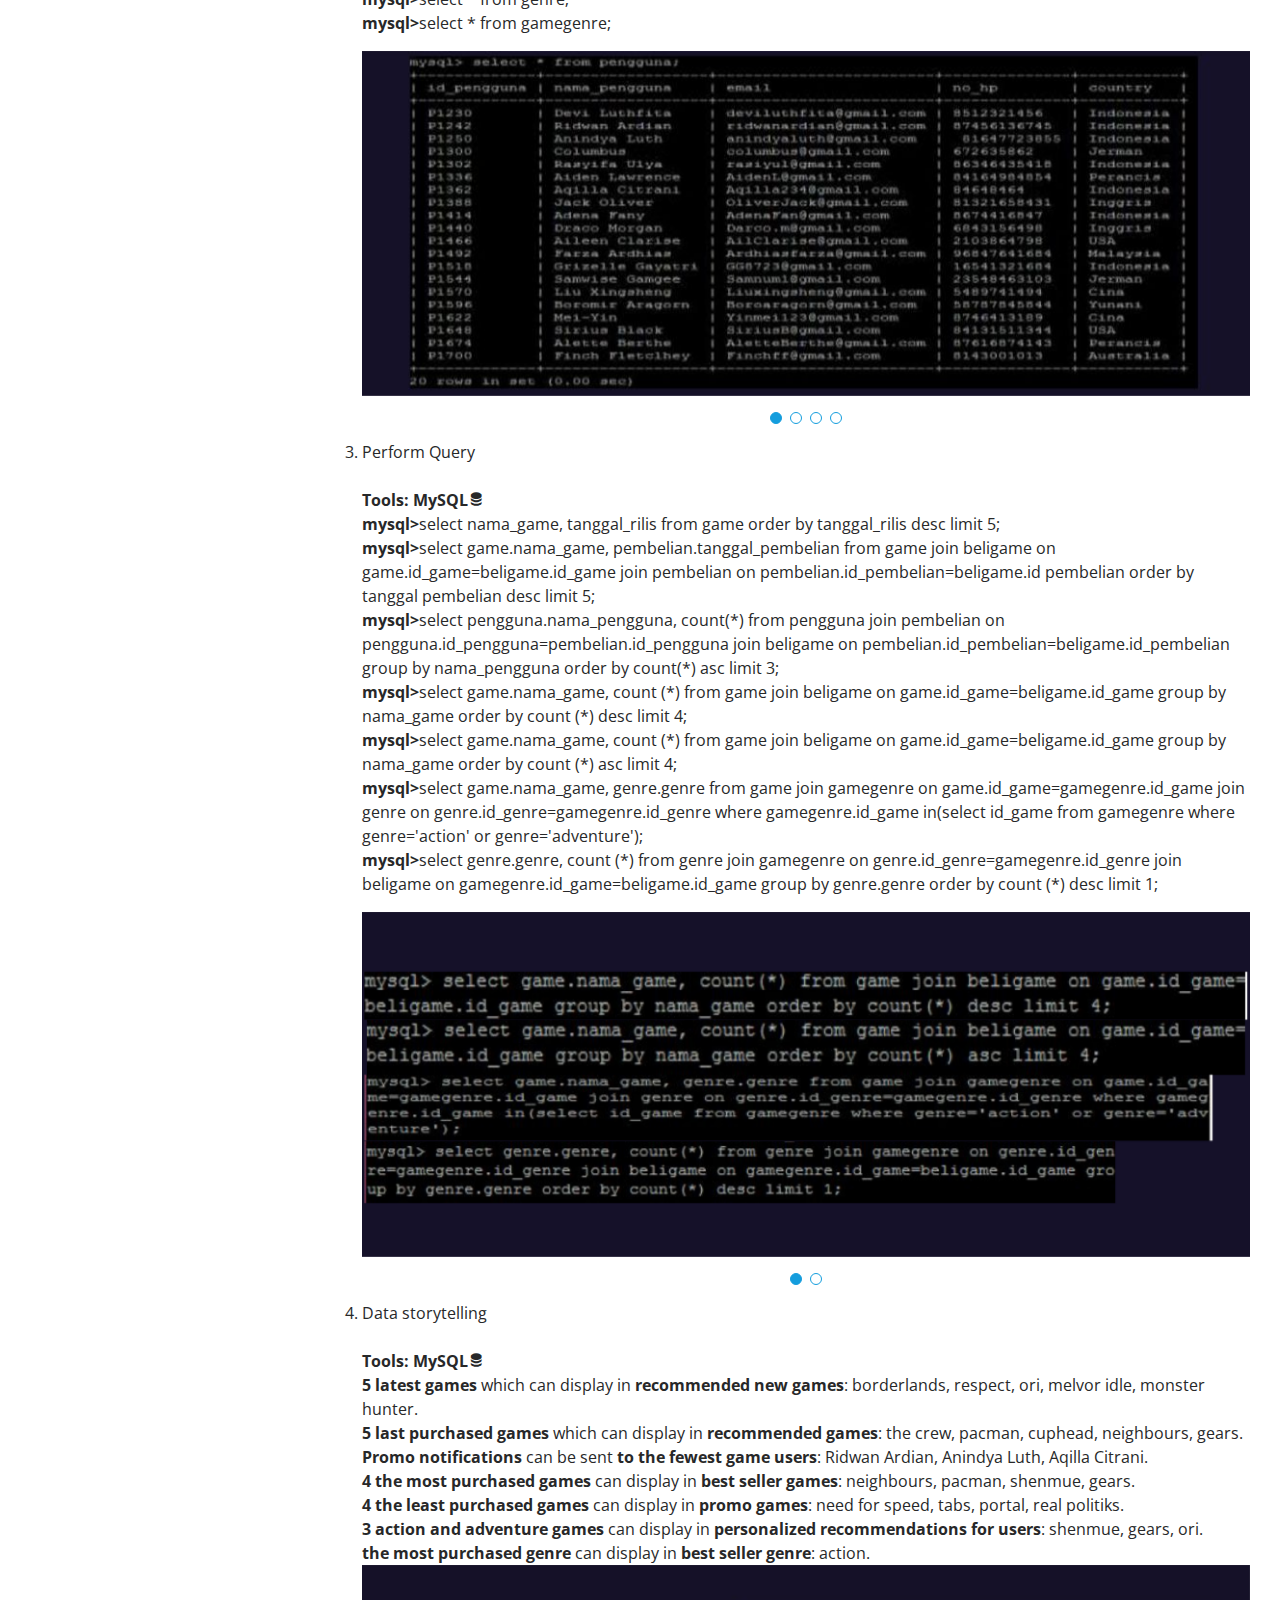
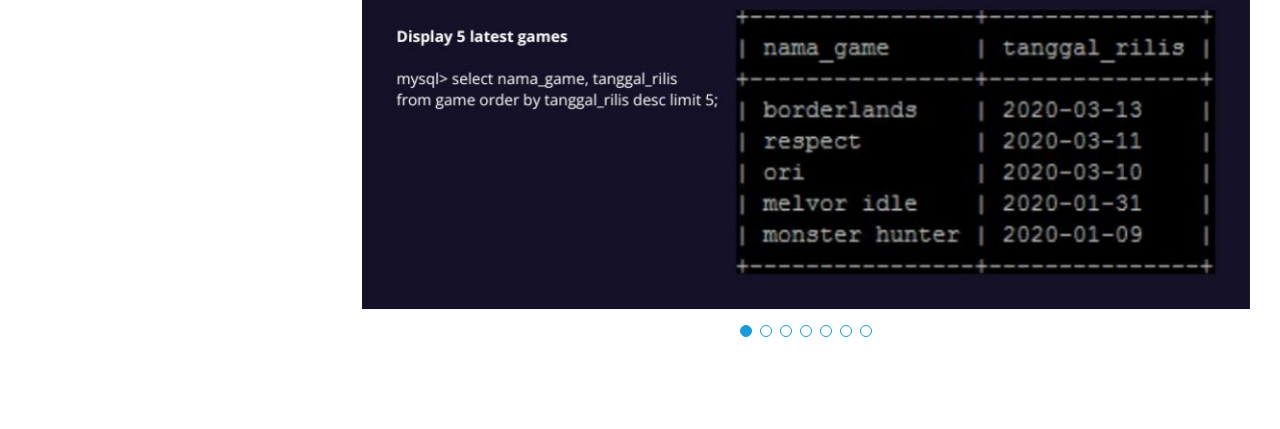
==== commit 3ec226fb: "porto6" ====
--- a/portfolio-details-1.html
+++ b/portfolio-details-1.html
@@ -9,9 +9,9 @@
   <meta content="" name="description">
   <meta content="" name="keywords">
 
-  <!-- Favicons -->
+  <!-- Favicons >
   <link href="assets/img/favicon.png" rel="icon">
-  <link href="assets/img/apple-touch-icon.png" rel="apple-touch-icon">
+  <link href="assets/img/apple-touch-icon.png" rel="apple-touch-icon"-->
 
   <!-- Google Fonts -->
   <link href="https://fonts.googleapis.com/css?family=Open+Sans:300,300i,400,400i,600,600i,700,700i|Raleway:300,300i,400,400i,500,500i,600,600i,700,700i|Poppins:300,300i,400,400i,500,500i,600,600i,700,700i" rel="stylesheet">
@@ -157,7 +157,7 @@
               <li>Exploratory Data Analysis</li>
               <br/>
                 <div class="col-lg-12">
-                  <p><b>Tools: MySQL<i class="bx bxl-postgresql"></i></b>
+                  <p><b>Tools: MySQL<i class="bx bxs-data"></i></b>
                   <br/>Normalize raw data
                   <br/><b>mysql></b>select * from pengguna;
                   <br/><b>mysql></b>select * from pembelian;
@@ -191,7 +191,7 @@
               <li>Perform Query</li>
               <br/>
                 <div class="col-lg-12">
-                  <p><b>Tools: MySQL<i class="bx bxl-postgresql"></i></b>
+                  <p><b>Tools: MySQL<i class="bx bxs-data"></i></b>
                   <br/><b>mysql></b>select nama_game, tanggal_rilis from game order by tanggal_rilis desc limit 5;
                   <br/><b>mysql></b>select game.nama_game, pembelian.tanggal_pembelian from game join beligame on game.id_game=beligame.id_game join pembelian on pembelian.id_pembelian=beligame.id pembelian order by tanggal pembelian desc limit 5;
                   <br/><b>mysql></b>select pengguna.nama_pengguna, count(*) from pengguna join pembelian on pengguna.id_pengguna=pembelian.id_pengguna join beligame on pembelian.id_pembelian=beligame.id_pembelian group by nama_pengguna order by count(*) asc limit 3;
@@ -219,7 +219,7 @@
               <li>Data storytelling</li>
               <br/>
                 <div class="col-lg-12">
-                  <b>Tools: MySQL<i class="bx bxl-postgresql"></i></b>
+                  <b>Tools: MySQL<i class="bx bxs-data"></i></b>
                   <br/><b>5 latest games</b> which can display in <b>recommended new games</b>: borderlands, respect, ori, melvor idle, monster hunter.
                   <br/><b>5 last purchased games</b> which can display in <b>recommended games</b>: the crew, pacman, cuphead, neighbours, gears.
                   <br/><b>Promo notifications</b> can be sent <b>to the fewest game users</b>: Ridwan Ardian, Anindya Luth, Aqilla Citrani.
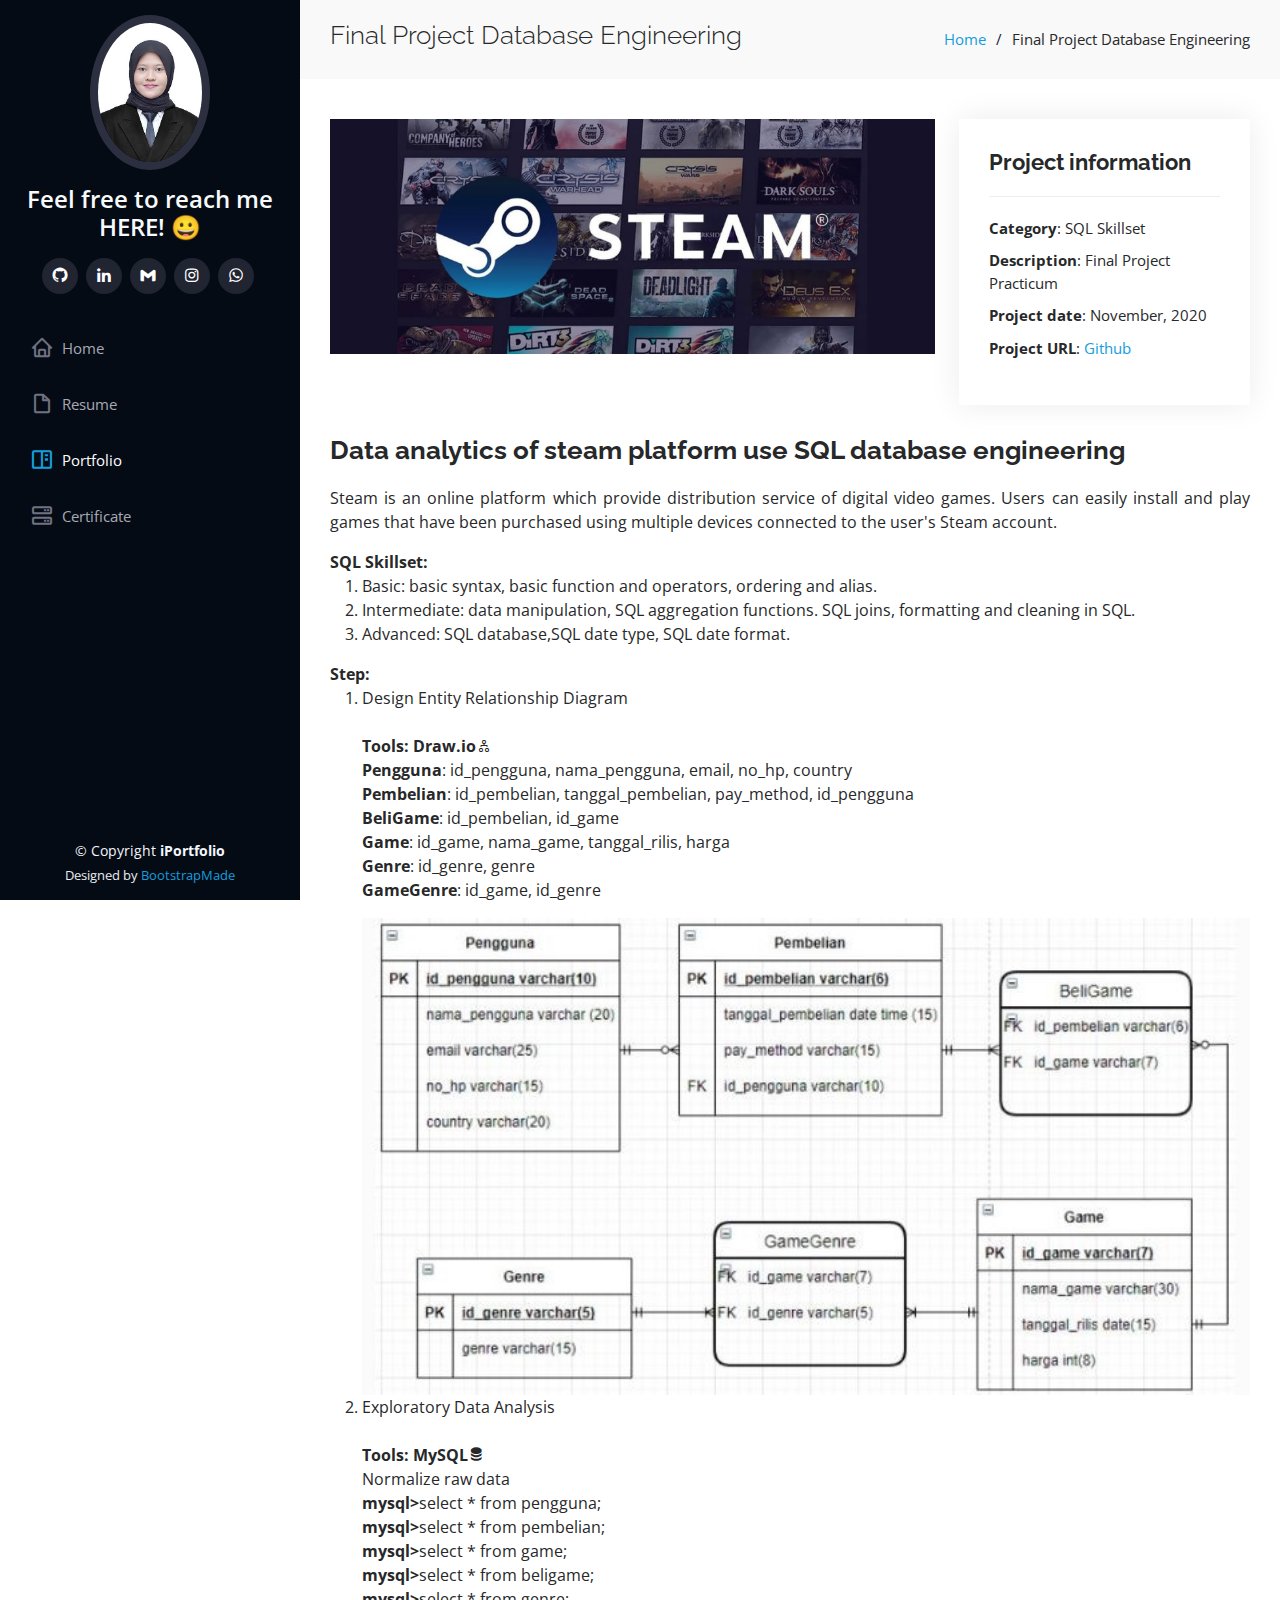
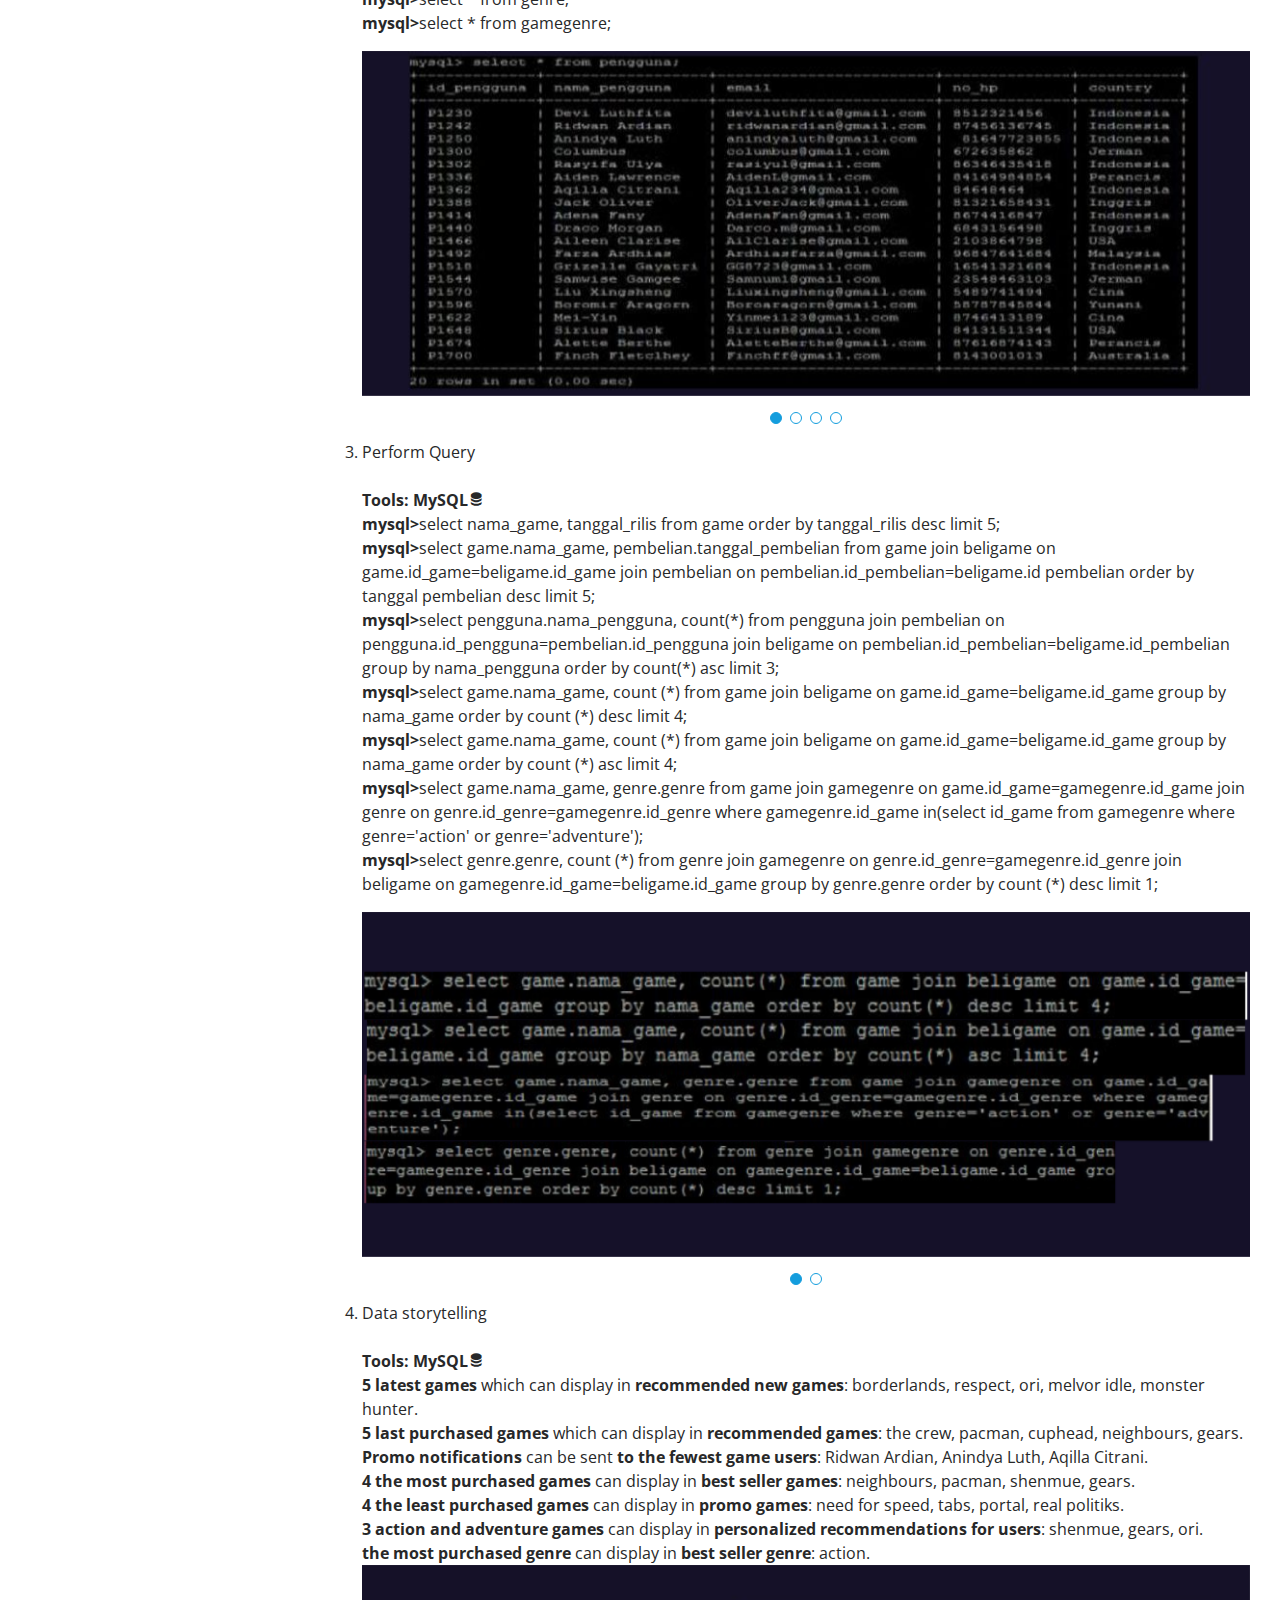
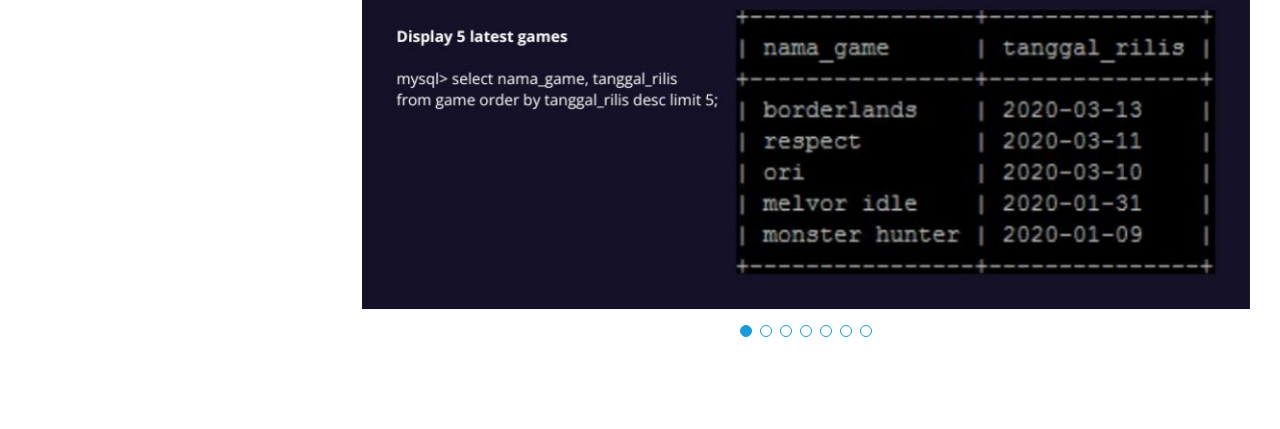
==== commit 6fc44101: "Update portfolio-details-1.html" ====
--- a/portfolio-details-1.html
+++ b/portfolio-details-1.html
@@ -63,6 +63,7 @@
           <!--li><a href="#about" class="nav-link scrollto"><i class="bx bx-user"></i> <span>About</span></a></li-->
           <li><a href="https://deviluthfitaningrum1.github.io/#resume" class="nav-link scrollto"><i class="bx bx-file-blank"></i> <span>Resume</span></a></li>
           <li><a href="https://deviluthfitaningrum1.github.io/#portfolio" class="nav-link scrollto active"><i class="bx bx-book-content"></i> <span>Portfolio</span></a></li>
+          <li><a href="https://deviluthfitaningrum1.github.io/#certificate" class="nav-link scrollto"><i class="bx bx-server"></i> <span>Certificate</span></a></li>
           <!--li><a href="https://deviluthfitaningrum1.github.io/#services" class="nav-link scrollto"><i class="bx bx-server"></i> <span>Services</span></a></li>
           <li><a href="https://deviluthfitaningrum1.github.io/#contact" class="nav-link scrollto"><i class="bx bx-envelope"></i> <span>Contact</span></a></li-->
         </ul>
